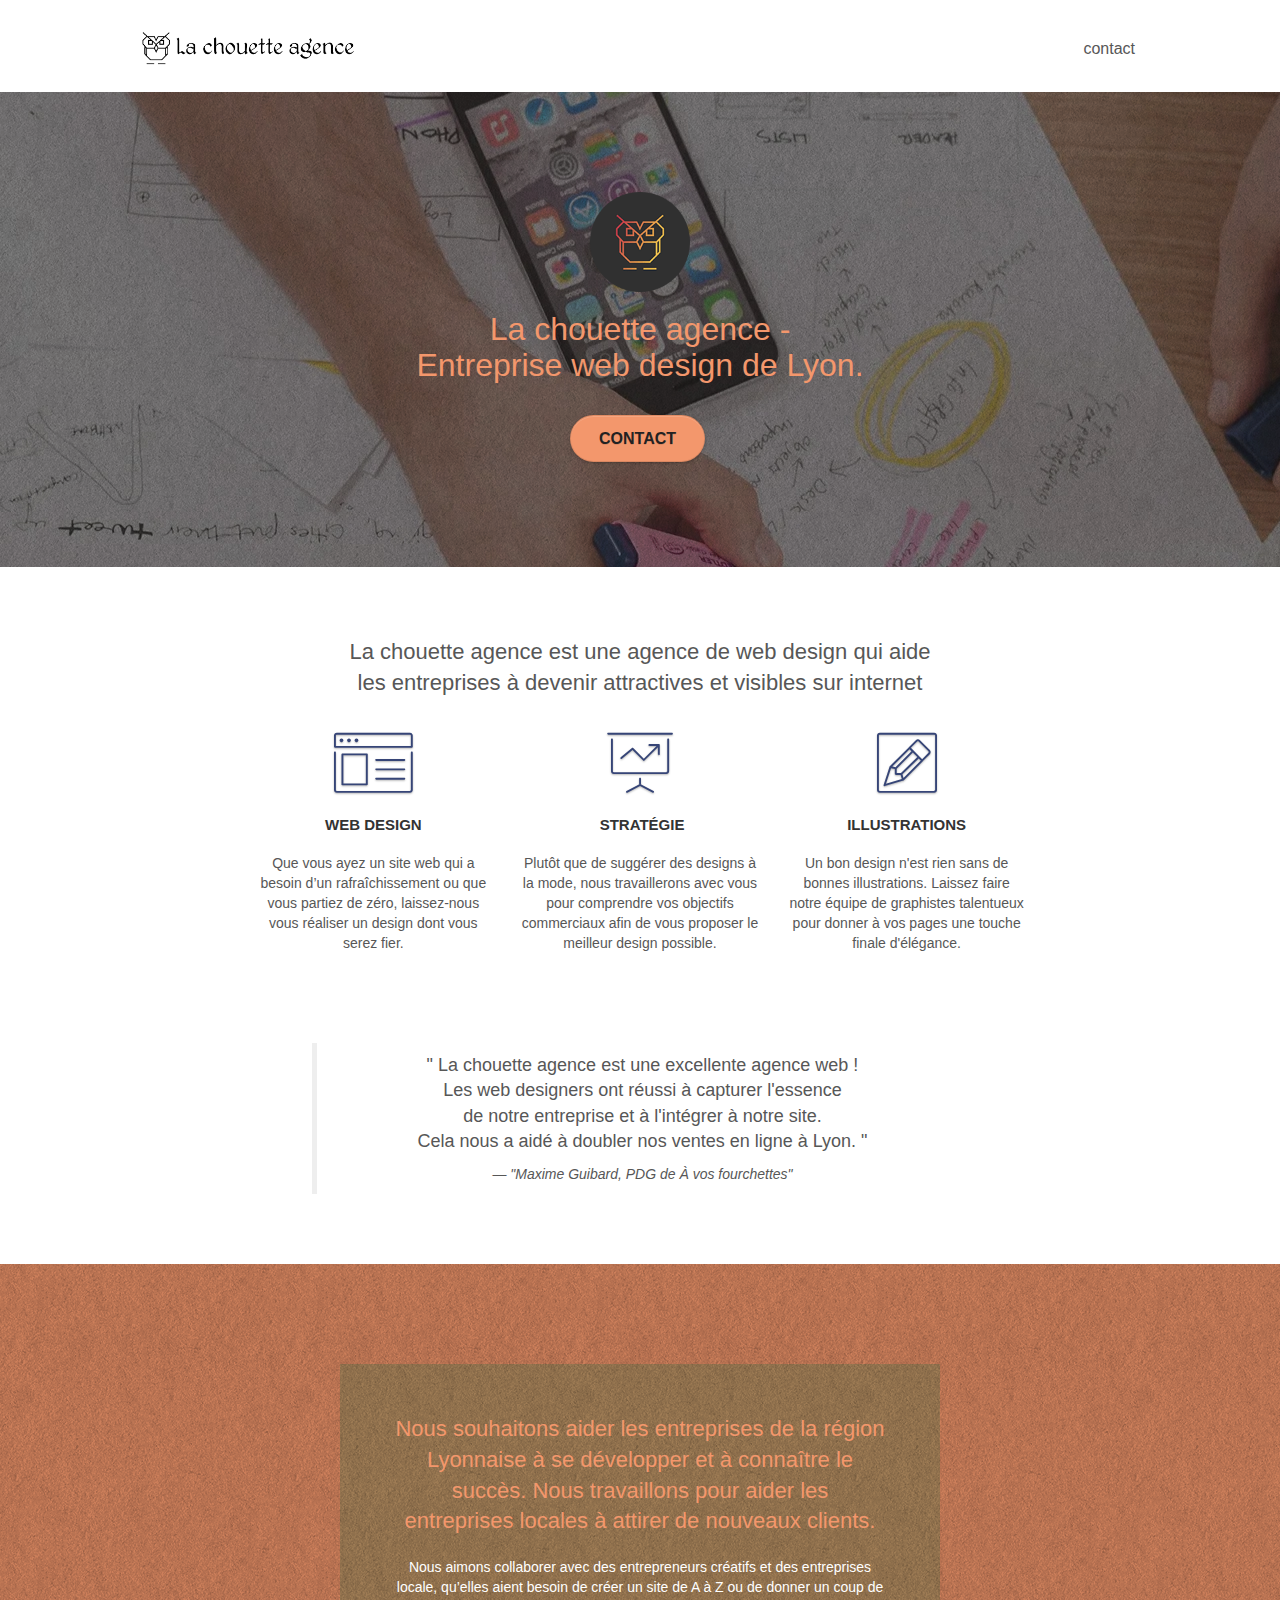
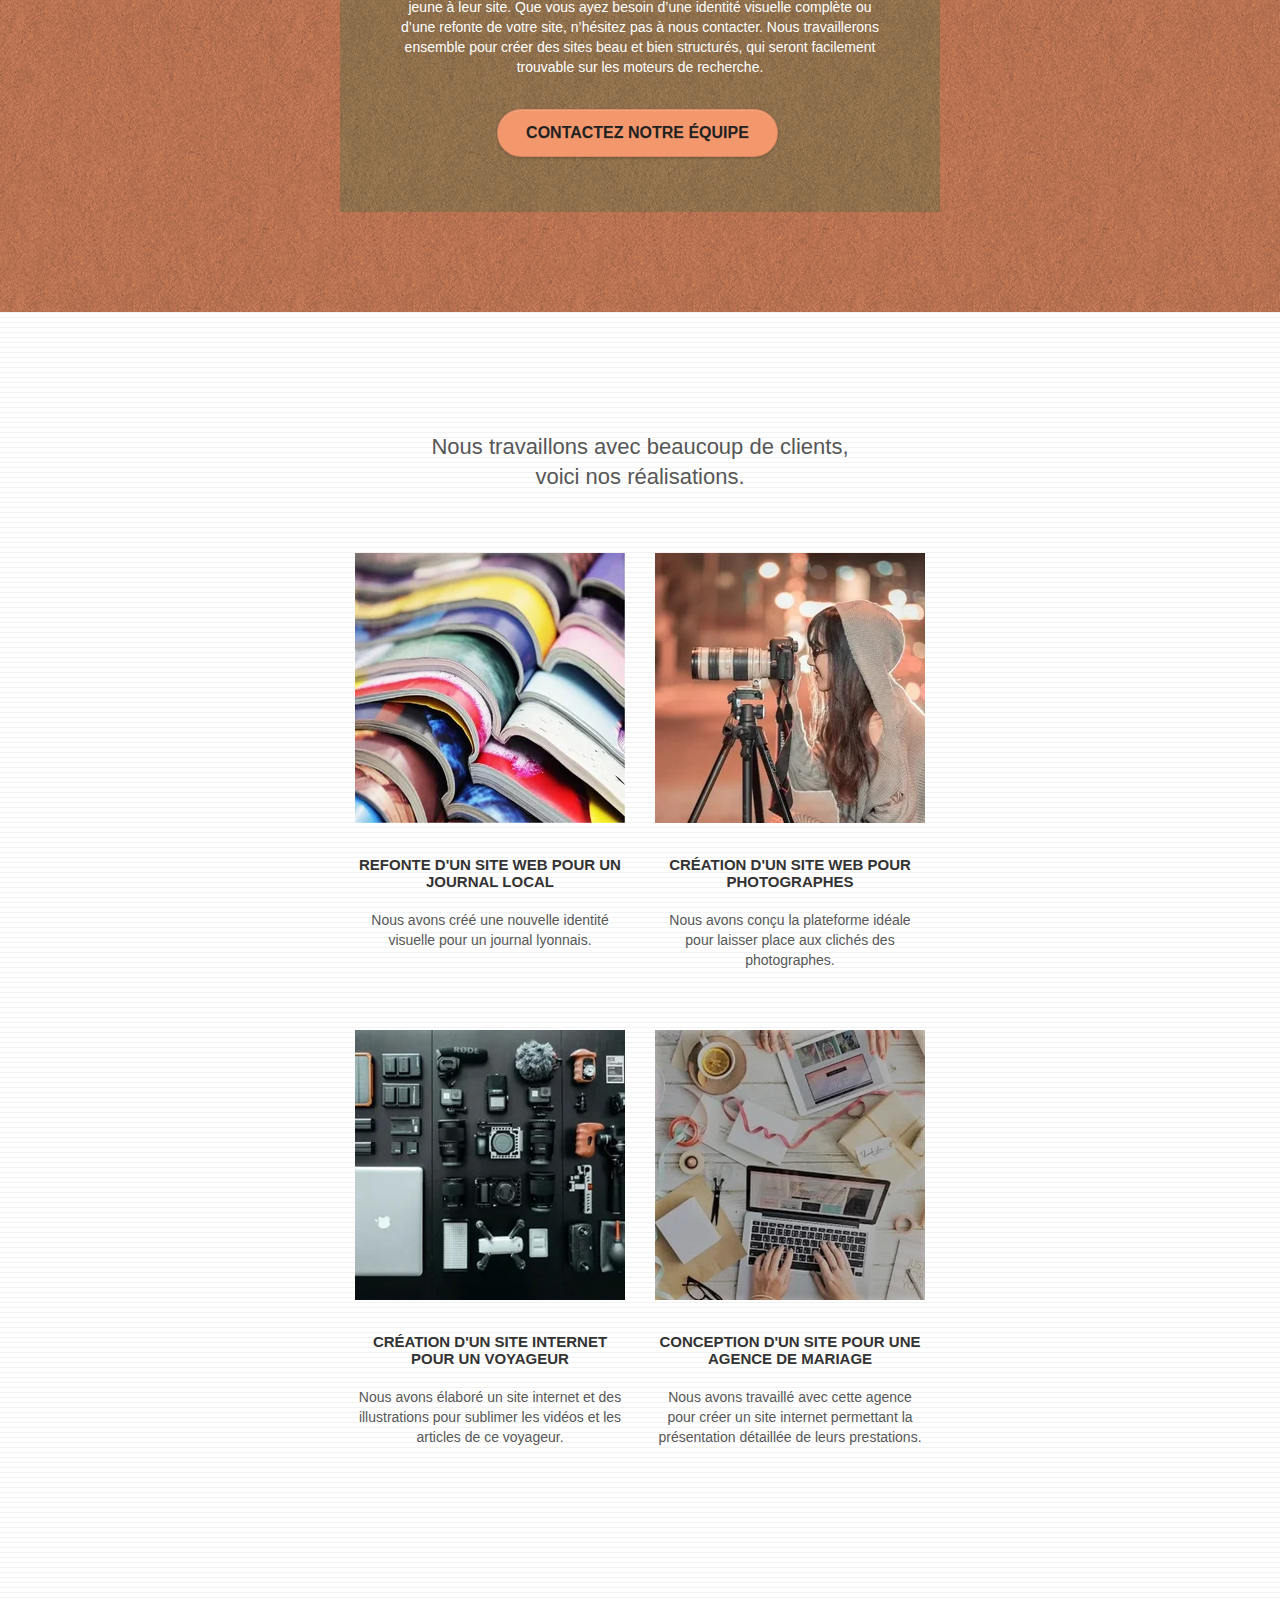
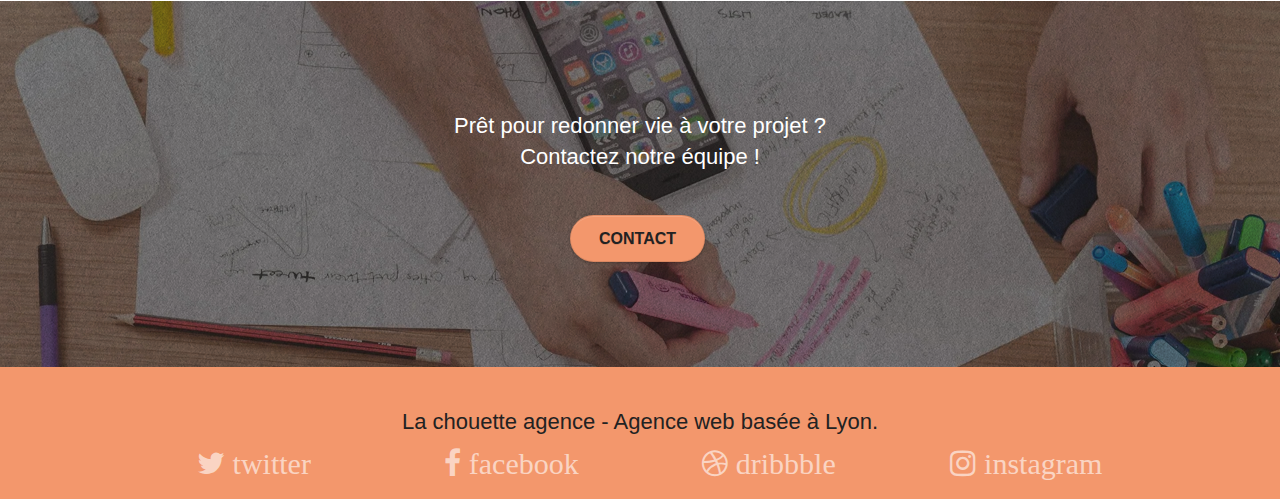
==== index.html @ 6b2cae8e "Suppression complète des liens partenaires" ====
<!doctype html>
<html lang="fr">
<head>
    <meta charset="utf-8">
    <!-- <meta name="keywords" content="La chouette agence, Entreprise web design Lyon"> -->
    <meta name="description" content="La chouette agence - Web desing à Lyon : Créer votre site avec votre design personalisée.">
    <meta name="viewport" content="width=device-width, initial-scale=1.0, viewport-fit=cover">
    <link rel="shortcut icon" type="image/png" href="favicon.jpg">
    
	<link rel="stylesheet" type="text/css" href="./css/bootstrap.css">
	<link rel="stylesheet" type="text/css" href="style.css">
	<link rel="stylesheet" type="text/css" href="./css/font-awesome.css">
	<link rel="stylesheet" type="text/css" href="./css/et-line.css">
	
	<script defer src="./js/jquery-2.1.0.js"></script>
	<script defer src="./js/bootstrap.js"></script>
	<script defer src="./js/blocs.js"></script>
	<script defer src="./js/jquery.touchSwipe.js"></script>
	<script defer src="./js/gmaps.js"></script>

    <title>La chouette agence - Entreprise web design de Lyon</title>

    
<!-- Analytics -->
 
<!-- Analytics END -->
    
</head>
<body>
<!-- Principal conteneur -->
<main class="page-container">
    
<!-- bloc-0 -->
<header class="bloc bgc-white l-bloc " id="bloc-0">
	<div class="container bloc-sm">

		<nav class="navbar row">
			<div class="navbar-header">
				<a class="navbar-brand" href="index.html"><img src="img/la-chouette-agence.png" alt="Logo la chouette agence" height="40" /></a>
				<button id="nav-toggle" type="button" class="ui-navbar-toggle navbar-toggle" data-toggle="collapse" data-target=".navbar-1">
					<span class="sr-only">Toggle navigation</span><span class="icon-bar"></span><span class="icon-bar"></span><span class="icon-bar"></span>
				</button>
			</div>
			<div class="collapse navbar-collapse navbar-1 special-dropdown-nav">
				<ul class="site-navigation nav navbar-nav">
					<li>
						<a href="contact.html">contact</a>
					</li>
				</ul>
			</div>
		</nav>
	</div>
</header>
<!-- bloc-0 END -->

<!-- bloc-1-presentation -->
<section class="bloc bgc-dark-slate-blue bg-banniere d-bloc bg-t-edge bloc-bg-texture texture-paper b-parallax" id="bloc-1-hero">
	<div class="container bloc-lg">
		<div class="row tight-width-whitespace">
			<div class="col-sm-12">
				<img src="img/logo.png" class="center-block image-resize-mode" width="100" alt="Logo alternatif La chouette agence" />
				<h1 class="text-center hero-bloc-text tc-white ">
					La chouette agence -<br>
					Entreprise web design de Lyon.
				</h1>
				<div class="text-center">
					<a href="contact.html" class="btn btn-lg btn-clean btn-rd cta-hero btn-atomic-tangerine" id="cta-hero">Contact</a>
				</div>
			</div>
		</div>
	</div>
</section>
<!-- bloc-1-presentation END -->

<!-- bloc-2-services -->
<section class="bloc bgc-white l-bloc" id="bloc-2-services">
	<div class="container bloc-md">
		<div class="row">
			<div class="col-sm-12 text-center">
				<h2>
					La chouette agence est une agence de web design qui aide <br>
					les entreprises à devenir attractives et visibles sur internet
				</h2>
			</div>
		</div>
		<div class="row voffset-lg med-width-whitespace">
			<div class="col-sm-4">
				<div class="text-center">
					<span class="et-icon-browser sm-shadow icon-dark-slate-blue icons icon-lg"></span>
				</div>
				<h3 class="mg-md text-center">
					Web design
				</h3>
				<p class="text-center ">
					Que vous ayez un site web qui a besoin d&rsquo;un rafraîchissement ou que vous partiez de zéro, laissez-nous vous réaliser un design dont vous serez fier.
				</p>
			</div>
			<div class="col-sm-4">
				<div class="text-center">
					<span class="et-icon-presentation sm-shadow icon-dark-slate-blue icons icon-lg"></span>
				</div>
				<h3 class="mg-md text-center">
					&nbsp;Stratégie
				</h3>
				<p class="text-center ">
					Plutôt que de suggérer des designs à la mode, nous travaillerons avec vous pour comprendre vos objectifs commerciaux afin de vous proposer le meilleur design possible.<br>
				</p>
			</div>
			<div class="col-sm-4">
				<div class="text-center">
					<span class="et-icon-edit sm-shadow icon-dark-slate-blue icons icon-lg"></span>
				</div>
				<h3 class="mg-md text-center">
					Illustrations
				</h3>
				<p class="text-center ">
					Un bon design n'est rien sans de bonnes illustrations. Laissez faire notre équipe de graphistes talentueux pour donner à vos pages une touche finale d'élégance.
				</p>
			</div>
		</div>
		<div class="row voffset-lg voffset">
			<div class="col-xs-12 col-md-8 col-md-offset-2 text-center">
				<blockquote class="citation-client">
					<p>
						&quot; <strong>La chouette agence</strong> est une excellente <strong>agence web</strong> ! <br> 
						Les <strong>web designers</strong> ont réussi à capturer l'essence <br>
						de notre entreprise et à l'intégrer à notre site. <br>
						Cela nous a aidé à doubler nos ventes en ligne à <strong>Lyon</strong>. &quot;
					</p>
					<footer>"Maxime Guibard, <cite>PDG de À vos fourchettes"</cite></footer>
				</blockquote>

			</div>
		</div>
	</div>
</section>
<!-- bloc-2-services END -->

<!-- bloc-3-what-i-do -->
<section class="bloc tc-white bgc-atomic-tangerine bg-presentation d-bloc bloc-bg-texture texture-paper b-parallax" id="bloc-3-what-i-do">
	<div class="container bloc-lg">
		<div class="row tight-width-whitespace black-background">
			<div class="col-sm-12">
				<h2 class="mg-md text-center tc-white">
					Nous souhaitons aider les entreprises de la région Lyonnaise à se développer et à connaître le succès. Nous travaillons pour aider les entreprises locales à attirer de nouveaux clients.
				</h2>
				<p class="text-center white">
					Nous aimons collaborer avec des entrepreneurs créatifs et des entreprises locale, qu’elles aient besoin de créer un site de A à Z ou de donner un coup de jeune à leur site. Que vous ayez besoin d’une identité visuelle complète ou d’une refonte de votre site, n’hésitez pas à nous contacter. Nous travaillerons ensemble pour créer des sites beau et bien structurés, qui seront facilement trouvable sur les moteurs de recherche.
				</p>
				<p class="text-center">

					<a class="btn btn-lg btn-clean btn-rd cta-hero btn-atomic-tangerine" href="contact.html">Contactez notre équipe</a>
				</p>
			</div>
		</div>
	</div>
</section>
<!-- bloc-3-what-i-do END -->

<!-- bloc-4-portfolio -->
<section class="bloc bgc-white bg-lines-h2-bg bg-repeat l-bloc" id="bloc-4-portfolio">
	<div class="container bloc-lg">
		<div class="row">
			<div class="col-sm-12 text-center">
				<h2>Nous travaillons avec beaucoup de clients, <br>
					voici nos réalisations. </h2>
			</div>
		</div>
		<div class="row tight-width-whitespace portfolio-row">
			<div class="col-sm-6">
				<a href="#" data-lightbox="img/journal-local.webp" data-gallery-id="gallery-1" data-caption="Refonte d'un site web pour un journal local" data-frame="snapshot-lb"><img src="img/journal-local.webp" alt="plusieurs journeaux empilés" class="portfolio-thumb" /></a>
				<h3 class="mg-md text-center">
					Refonte d'un site web pour un journal local
				</h3>
				<p class="text-center">
					Nous avons créé une nouvelle identité visuelle pour un journal lyonnais.
				</p>
			</div>
			<div class="col-sm-6">
				<a href="#" data-lightbox="img/photographe.webp" data-gallery-id="gallery-1" data-caption="Création d'un site web pour photographes" data-frame="snapshot-lb"><img src="img/photographe.webp" class="portfolio-thumb" alt="Une femme derrière un appareil de photographie posé sur un trépied" /></a>
				<h3 class="mg-md text-center">
					Création d'un site web pour photographes
				</h3>
				<p class="text-center">
					Nous avons conçu la plateforme idéale pour laisser place aux clichés des photographes.
				</p>
			</div>
		</div>
		<div class="row tight-width-whitespace portfolio-row">
			<div class="col-sm-6">
				<a href="#" data-lightbox="img/voyageur.webp" data-gallery-id="gallery-1" data-caption="Création d'un site internet pour un voyageur" data-frame="snapshot-lb"><img src="img/voyageur.webp" class="portfolio-thumb" alt="Enssemble d'appareil de voyage"/></a>
				<h3 class="mg-md text-center">
					Création d'un site internet pour un voyageur
				</h3>
				<p class="text-center">
					Nous avons élaboré un site internet et des illustrations pour sublimer les vidéos et les articles de ce voyageur.
				</p>
			</div>
			<div class="col-sm-6">
				<a href="#" data-lightbox="img/agence-mariage.webp" data-gallery-id="gallery-1" data-caption="Conception d'un site pour une agence de mariage" data-frame="snapshot-lb"><img src="img/agence-mariage.webp" class="portfolio-thumb" alt="Plan de travail avec un ordinateur portable et des accessoires de mariage tout au tour " /></a>
				<h3 class="mg-md text-center">
					Conception d'un site pour une agence de mariage
				</h3>
				<p class="text-center">
					Nous avons travaillé avec cette agence pour créer un site internet permettant la présentation détaillée de leurs prestations.
				</p>
			</div>
		</div>
	</div>
</section>
<!-- bloc-4-portfolio END -->

<!-- bloc-5-cta -->
<section class="bloc bgc-dark-slate-blue bg-banniere bloc-bg-texture texture-paper" id="bloc-5-cta">
	<div class="container bloc-lg">
		<div class="row">
			<div class="col-sm-12 text-center">
				<h2 class="mg-md text-center white">
					Prêt pour redonner vie à votre projet ?<br>Contactez notre équipe !
				</h2>
				<a href="page2.html" class="btn btn-atomic-tangerine btn-clean btn-rd btn-lg cta-hero">Contact</a>
			</div>
		</div>
	</div>
</section>
<!-- bloc-5-cta END -->

<!-- Footer - bloc-8 -->
<footer class="bloc bgc-atomic-tangerine d-bloc" id="bloc-8">
	<div class="container bloc-sm">
		<div class="row">
			<!-- Titre footer -->
			<div class="col-sm-12">
				<h2 class="text-center color-secondary">
					La chouette agence - Agence web basée à Lyon.<br>
				</h2>
			</div>
			<!-- Icones réseau social -->
			<div class="row row-no-gutters social">
				<div class="col-sm-3">
					<div class="text-center">
						<a class="social" href="#"><span class="fa fa-twitter icon-md"> twitter</span> </a>
					</div>
				</div>
				<div class="col-sm-3">
					<div class="text-center">
						<a class="social" href="#"><span class="fa fa-facebook icon-md"> facebook</span></a>
					</div>
				</div>
				<div class="col-sm-3">
					<div class="text-center">
						<a class="social" href="#"><span class="fa fa-dribbble icon-md"> dribbble</span></a>
					</div>
				</div>
				<div class="col-sm-3">
					<div class="text-center">
						<a class="social" href="#"><span class="fa fa-instagram icon-md"> instagram</span></a>
					</div>
				</div>
			</div>
			
		</div>
	</div>
</footer>
<!-- Footer - bloc-8 END -->

</main>
<!-- Principal conteneur END -->

</body>
</html>
---- style.css ----
body{margin:0;padding:0;background:#FFF;overflow-x:hidden;-webkit-font-smoothing:antialiased;-moz-osx-font-smoothing:grayscale}a,button{transition:all .3s ease-in-out;outline:none!important}a:hover{text-decoration:none;cursor:pointer}#page-loading-blocs-notifaction{position:fixed;top:0;bottom:0;width:100%;z-index:100000;background:#FFF url(img/pageload-spinner.gif) no-repeat center center}.bloc{width:100%;clear:both;background:50% 50% no-repeat;padding:0 50px;-webkit-background-size:cover;-moz-background-size:cover;-o-background-size:cover;background-size:cover;position:relative}.bloc .container{padding-left:0;padding-right:0}.bloc-lg{padding:100px 50px}.bloc-md{padding:50px}.bloc-sm{padding:20px 50px}.bg-center,.bg-l-edge,.bg-r-edge,.bg-t-edge,.bg-b-edge,.bg-tl-edge,.bg-bl-edge,.bg-tr-edge,.bg-br-edge,.bg-repeat{-webkit-background-size:auto!important;-moz-background-size:auto!important;-o-background-size:auto!important;background-size:auto!important}.bg-repeat{background:repeat}.bg-t-edge{background:top no-repeat}.bloc-bg-texture::before{content:"";background-size:2px 2px;position:absolute;top:0;bottom:0;left:0;right:0}.texture-paper::before{background:url(img/texture-paper.png);background-size:280px 280px}.b-parallax{background-attachment:fixed}.d-bloc{color:rgba(255,255,255,.7)}.d-bloc button:hover{color:rgba(255,255,255,.9)}.d-bloc .icon-round,.d-bloc .icon-square,.d-bloc .icon-rounded,.d-bloc .icon-semi-rounded-a,.d-bloc .icon-semi-rounded-b{border-color:rgba(255,255,255,.9)}.d-bloc .divider-h span{border-color:rgba(255,255,255,.2)}.d-bloc .a-btn,.d-bloc .navbar a,.d-bloc .navbar-brand,.d-bloc a .icon-sm,.d-bloc a .icon-md,.d-bloc a .icon-lg,.d-bloc a .icon-xl,.d-bloc h1 a,.d-bloc h2 a,.d-bloc h3 a,.d-bloc h4 a,.d-bloc h5 a,.d-bloc h6 a,.d-bloc p a{color:rgba(255,255,255,.6)}.d-bloc .a-btn:hover,.d-bloc .navbar a:hover,.d-bloc .navbar-brand:hover,.d-bloc a:hover .icon-sm,.d-bloc a:hover .icon-md,.d-bloc a:hover .icon-lg,.d-bloc a:hover .icon-xl,.d-bloc h1 a:hover,.d-bloc h2 a:hover,.d-bloc h3 a:hover,.d-bloc h4 a:hover,.d-bloc h5 a:hover,.d-bloc h6 a:hover,.d-bloc p a:hover{color:rgba(255,255,255,1)}.d-bloc .navbar-toggle .icon-bar{background:rgba(255,255,255,1)}.d-bloc .btn-wire,.d-bloc .btn-wire:hover{color:rgba(255,255,255,1);border-color:rgba(255,255,255,1)}.d-bloc .panel{color:rgba(0,0,0,.5)}.d-bloc .panel button:hover{color:rgba(0,0,0,.7)}.d-bloc .panel icon{border-color:rgba(0,0,0,.7)}.d-bloc .panel .divider-h span{border-color:rgba(0,0,0,.1)}.d-bloc .panel .a-btn{color:rgba(0,0,0,.6)}.d-bloc .panel .a-btn:hover{color:rgba(0,0,0,1)}.d-bloc .panel .btn-wire,.d-bloc .panel .btn-wire:hover{color:rgba(0,0,0,.7);border-color:rgba(0,0,0,.3)}.d-bloc .panel,.l-bloc{color:rgba(0,0,0,.5)}.d-bloc .panel button:hover,.l-bloc button:hover{color:rgba(0,0,0,.7)}.l-bloc .icon-round,.l-bloc .icon-square,.l-bloc .icon-rounded,.l-bloc .icon-semi-rounded-a,.l-bloc .icon-semi-rounded-b{border-color:rgba(0,0,0,.7)}.d-bloc .panel .divider-h span,.l-bloc .divider-h span{border-color:rgba(0,0,0,.1)}.d-bloc .panel .a-btn,.l-bloc .a-btn,.l-bloc .navbar a,.l-bloc .navbar-brand,.l-bloc a .icon-sm,.l-bloc a .icon-md,.l-bloc a .icon-lg,.l-bloc a .icon-xl,.l-bloc h1 a,.l-bloc h2 a,.l-bloc h3 a,.l-bloc h4 a,.l-bloc h5 a,.l-bloc h6 a,.l-bloc p a{color:rgba(0,0,0,.6)}.d-bloc .panel .a-btn:hover,.l-bloc .a-btn:hover,.l-bloc .navbar a:hover,.l-bloc .navbar-brand:hover,.l-bloc a:hover .icon-sm,.l-bloc a:hover .icon-md,.l-bloc a:hover .icon-lg,.l-bloc a:hover .icon-xl,.l-bloc h1 a:hover,.l-bloc h2 a:hover,.l-bloc h3 a:hover,.l-bloc h4 a:hover,.l-bloc h5 a:hover,.l-bloc h6 a:hover,.l-bloc p a:hover{color:rgba(0,0,0,1)}.l-bloc .navbar-toggle .icon-bar{color:rgba(0,0,0,.6)}.d-bloc .panel .btn-wire,.d-bloc .panel .btn-wire:hover,.l-bloc .btn-wire,.l-bloc .btn-wire:hover{color:rgba(0,0,0,.7);border-color:rgba(0,0,0,.3)}.voffset{margin-top:30px}.voffset-lg{margin-top:80px}.row-no-gutters{margin-right:0;margin-left:0}.row.row-no-gutters>[class^="col-"],.row.row-no-gutters>[class*=" col-"]{padding-right:0;padding-left:0}#bloc-1-hero h1{font-size:32px}.navbar{margin-bottom:0;z-index:1}.navbar-brand{height:auto;padding:3px 15px;font-size:25px;font-weight:400;font-weight:600;line-height:44px}.navbar-brand img{max-height:200px;margin:0 5px 0 0;display:inline}.navbar-brand img[src$=svg]{min-width:100px}.nav-center .navbar-brand img{margin:0}.navbar .nav{padding-top:2px;margin-right:-16px;float:right;z-index:1}.nav>li{float:left;margin-top:4px;font-size:16px}.navbar-nav .open .dropdown-menu>li>a{text-align:inherit}.nav>li a:hover,.nav>li a:focus{background:transparent}.navbar-toggle{margin:10px 10px 0 0;border:0}.navbar-toggle:hover{background:transparent!important}.navbar-toggle .icon-bar{background-color:rgba(0,0,0,.5);width:26px}.nav-invert .navbar .nav{float:left}.nav-invert .navbar-header,.nav-invert .navbar-brand{float:right;position:relative;z-index:2}@media (min-width:768px){.site-navigation{position:absolute;top:50%;right:20px;transform:translate(0,-50%);-webkit-transform:translateY(-50%)}.nav>li .dropdown-menu a,.nav>li .dropdown-menu a:hover{color:#484848}.nav-invert .site-navigation{left:0;right:0}.nav-center{text-align:center}.nav-center .navbar-header{width:100%}.nav-center .navbar-header,.nav-center .navbar-brand,.nav-center .nav>li{float:none;display:inline-block}.nav-center .site-navigation{position:relative;width:100%;right:0;margin-right:0;margin-top:20px}.nav-center.mini-nav .navbar-toggle{float:none;margin:10px auto 0}}.nav>li>.dropdown a{background:none!important;display:block;padding:14px 15px}nav .caret{margin:0 5px}.dropdown-menu .dropdown-menu{top:-8px;left:100%}.dropdown-menu .dropmenu-flow-right{top:100%;left:0;margin-left:-1px;border-top-left-radius:0;border-top-right-radius:0}.dropdown-menu .dropdown span{border:4px solid #000;border-top-color:transparent;border-right-color:transparent;border-bottom-color:transparent;margin:6px -5px 0 0!important;float:right}.mg-md{margin-top:10px;margin-bottom:20px}.mg-lg{margin-top:10px;margin-bottom:40px}.btn{margin:0 5px 5px 0}.btn.pull-right{margin:0 0 5px 5px}.btn-d,.btn-d:hover,.btn-d:focus{color:#FFF;background:rgba(0,0,0,.3)}button{outline:none!important}.btn-rd{border-radius:40px}.btn-clean{border:1px solid rgba(0,0,0,.08);border-bottom-color:rgba(0,0,0,.1);text-shadow:0 1px 0 rgba(0,0,1,.1);box-shadow:0 1px 3px rgba(0,0,1,.25),inset 0 1px 0 0 rgba(255,255,255,.15)}.icon-md{font-size:30px!important}.icon-lg{font-size:60px!important}.sm-shadow{text-shadow:0 1px 2px rgba(0,0,0,.3)}.panel-sq,.panel-sq .panel-heading,.panel-sq .panel-footer{border-radius:0}.panel-rd{border-radius:30px}.panel-rd .panel-heading{border-radius:29px 29px 0 0}.panel-rd .panel-footer{border-radius:0 0 29px 29px}.form-control{border-color:rgba(0,0,0,.1);box-shadow:none}.scrollToTop{width:40px;height:40px;position:fixed;bottom:20px;right:20px;opacity:0;z-index:500;transition:all .3s ease-in-out}.scrollToTop span{margin-top:6px}.showScrollTop{font-size:14px;opacity:1}a[data-lightbox]{position:relative;display:block;text-align:center}a[data-lightbox]:hover::before{content:"+";font-family:"HelveticaNeue-Light","Helvetica Neue Light","Helvetica Neue",Helvetica,Arial;font-size:32px;width:50px;height:50px;margin-left:-25px;border-radius:50%;background:rgba(0,0,0,.6);color:#FFF;font-weight:100;z-index:1;position:absolute;top:50%;transform:translateY(-50%);-webkit-transform:translateY(-50%)}a[data-lightbox]:hover img{opacity:.6;-webkit-animation-fill-mode:none;animation-fill-mode:none}#lightbox-modal{display:flex;align-items:center}#lightbox-modal .modal-dialog{width:90%;max-width:900px;margin:0 auto 0}#lightbox-modal .modal-dialog img{max-height:90vh;margin:0 auto}.lightbox-caption{padding:20px;color:#FFF;background:rgba(0,0,0,.5);position:absolute;left:15px;right:15px;bottom:5px}.close-lightbox{color:#FFF;font-size:30px;position:absolute;top:20px;right:20px;z-index:20;background:rgba(0,0,0,.5);border:none;line-height:30px;padding:0 9px 5px;opacity:.3}.close-lightbox:hover,.next-lightbox:hover,.prev-lightbox:hover{opacity:1;color:#FFF}.next-lightbox,.prev-lightbox{font-size:20px;color:rgba(255,255,255,.9);background:rgba(0,0,0,.5);transition:all .2s ease-in-out;position:absolute;top:45%;z-index:1;opacity:.4}.next-lightbox{padding:6px 8px 1px 13px;right:25px}.prev-lightbox{padding:6px 13px 1px 10px;left:25px}.snapshot-lb .modal-body{padding-bottom:45px}.snapshot-lb .lightbox-caption{padding:0;color:rgba(0,0,0,.5);background:none}h1,h2,h3,h4,h5,h6,p,label,.btn,a{font-family:"helvetica";font-weight:400;color:#575757!important}.container{max-width:1000px}.hero-bloc-text{font-size:38px}.hero-bloc-text-sub{font-size:36px}.statement-bloc-text{line-height:26px;font-style:italic;font-size:20px;text-align:center;font-weight:lighter;max-width:520px;margin:auto auto auto auto}p{font-size:14px}.tight-width-whitespace{max-width:600px;margin:auto auto auto auto}.h1{font-size:20px;font-family:"Open Sans"}.cta-hero{margin-top:22px;color:#FFFFFF!important;text-transform:uppercase;padding:12px 28px 12px 28px;font-size:16px;font-weight:700}.social{margin:auto auto auto auto}.citation-client p,.citation-client strong{font-weight:500;font-size:18px;line-height:1.4em;font-family:"helvetica";color:#575757}.citation-client footer{font-style:italic;color:#575757}h2{font-size:22px;line-height:1.4em}h3{font-size:15px;text-transform:uppercase;font-weight:700;color:#333333!important}.med-width-whitespace{max-width:800px;margin:auto auto auto auto;box-shadow:0 0 0 #000}h1{color:#333333!important}h4{color:#333333!important}.icons{margin-bottom:14px;margin-top:24px}.white{color:#FFFFFF!important}.portfolio-thumb{margin-bottom:24px}.portfolio-row{margin-bottom:44px;margin-top:50px}.avatar{box-shadow:0 4px 9px rgba(0,0,0,.3)}.black-background{background-color:rgba(165,147,99,.7);padding:40px 40px 40px 40px}.bold-link{font-weight:900;text-decoration:underline!important}.bgc-white{background-color:#FFF}.bgc-dark-slate-blue{background-color:#364577}.bgc-atomic-tangerine{background-color:#F3976C}.tc-white{color:#F3976C!important}.color-secondary{color:#222222!important}.color-secondary a,.color-secondary h2{color:#222222!important}footer ul{list-style:none}.btn-atomic-tangerine{background:#F3976C;color:#222222!important}.btn-atomic-tangerine:hover{background:#222222!important;color:#F3976C!important}.ltc-white{color:#FFFFFF!important}.ltc-white:hover{color:#cccccc!important}.ltc-atomic-tangerine{color:#F3976C!important}.ltc-atomic-tangerine:hover{color:#c27956!important}.icon-dark-slate-blue{color:#364577!important;border-color:#364577!important}.bg-dots-bg{background-image:url(img/dots-bg.png)}.bg-lines-h2-bg{background-image:url(img/lines-h2-bg.png)}.bg-banniere{background-image:url(img/la-chouette-agence-banniere.webp)}.bg-presentation{background-image:url(img/image-de-presentation.webp)}@media (max-width:1024px){.bloc{padding-left:20px;padding-right:20px}.bloc.full-width-bloc,.bloc-tile-2.full-width-bloc .container,.bloc-tile-3.full-width-bloc .container,.bloc-tile-4.full-width-bloc .container{padding-left:0;padding-right:0}}@media (max-width:992px) and (min-width:768px){.navbar .nav{max-width:80%}.nav-center.navbar .nav{max-width:100%}}@media only screen and (min-width:768px) and (max-width:1024px) and (orientation:landscape){.b-parallax{background-attachment:scroll}}@media only screen and (min-width:1024px) and (max-width:1366px) and (min-resolution:1.5){.b-parallax{background-attachment:scroll}}@media (max-width:991px){.container{width:100%}.b-parallax{background-attachment:scroll}.page-container,#hero-bloc{overflow-x:hidden;position:relative}.bloc{padding-left:constant(safe-area-inset-left);padding-right:constant(safe-area-inset-right)}.bloc-group,.bloc-group .bloc{display:block;width:100%}.bloc-fill-screen .fill-bloc-top-edge,.bloc-fill-screen .fill-bloc-bottom-edge{padding:0 20px;padding-left:constant(safe-area-inset-left);padding-right:constant(safe-area-inset-right)}}@media (max-width:767px){.page-container{overflow-x:hidden;position:relative}h1,h2,h3,h4,h5,h6,p,#disqus_thread{padding-left:10px!important;padding-right:10px!important}.b-parallax{background-attachment:scroll}.navbar .nav{padding-top:0;border-top:1px solid rgba(0,0,0,.2);float:none!important}.navbar.row{margin-left:0;margin-right:0}.site-navigation{position:inherit;transform:none;-webkit-transform:none;-ms-transform:none}.nav>li{margin-top:0;border-bottom:1px solid rgba(0,0,0,.1);background:rgba(0,0,0,.05);text-align:left;padding-left:15px;width:100%}.nav>li:hover{background:rgba(0,0,0,.08)}.dropdown .dropdown a .caret{float:none;margin:5px 0 0 10px!important;border:4px solid #000;border-bottom-color:transparent;border-right-color:transparent;border-left-color:transparent}#hero-bloc .navbar .nav{background:rgba(0,0,0,.8)}#hero-bloc .navbar .nav a{color:rgba(255,255,255,.6)}.hero{padding:50px 0}.hero-nav{left:-1px;right:-1px}.navbar-collapse{padding:0;overflow-x:hidden;-webkit-box-shadow:none;box-shadow:none}.navbar-brand img{max-height:40px;width:auto}.nav-invert .navbar-header{float:none;width:100%}.nav-invert .navbar-toggle{float:left;margin-left:10px}.bloc{padding-left:0;padding-right:0}.bloc-xxl,.bloc-xl,.bloc-lg{padding:40px 0}.bloc-sm,.bloc-md{padding-left:0;padding-right:0}.bloc-tile-2 .container,.bloc-tile-3 .container,.bloc-tile-4 .container,.bloc-fill-screen .fill-bloc-top-edge,.bloc-fill-screen .fill-bloc-bottom-edge{padding-left:0;padding-right:0}.a-block{padding:0 10px}.btn-dwn{display:none}.voffset{margin-top:5px}.voffset-md{margin-top:20px}.voffset-lg{margin-top:30px}form{padding:5px}.close-lightbox{display:inline-block}.blocsapp-device-iphone5{background-size:216px 425px;padding-top:60px;width:216px;height:425px}.blocsapp-device-iphone5 img{width:180px;height:320px}}@media (max-width:400px){.bloc{padding-left:0;padding-right:0}}@media (max-width:767px){.bloc-mob-center-text{text-align:center}}
---- css/et-line.css ----
@font-face {
    font-family: et-line;
    src: url(../fonts/et-line.eot);
    src: url(../fonts/et-line.eot?#iefix) format('embedded-opentype'), url(../fonts/et-line.woff) format('woff'), url(../fonts/et-line.ttf) format('truetype'), url(../fonts/et-line.svg#et-line) format('svg');
    font-weight: 400;
    font-style: normal
}

.et-icon-adjustments,
.et-icon-alarmclock,
.et-icon-anchor,
.et-icon-aperture,
.et-icon-attachment,
.et-icon-bargraph,
.et-icon-basket,
.et-icon-beaker,
.et-icon-bike,
.et-icon-book-open,
.et-icon-briefcase,
.et-icon-browser,
.et-icon-calendar,
.et-icon-camera,
.et-icon-caution,
.et-icon-chat,
.et-icon-circle-compass,
.et-icon-clipboard,
.et-icon-clock,
.et-icon-cloud,
.et-icon-compass,
.et-icon-desktop,
.et-icon-dial,
.et-icon-document,
.et-icon-documents,
.et-icon-download,
.et-icon-dribbble,
.et-icon-edit,
.et-icon-envelope,
.et-icon-expand,
.et-icon-facebook,
.et-icon-flag,
.et-icon-focus,
.et-icon-gears,
.et-icon-genius,
.et-icon-gift,
.et-icon-global,
.et-icon-globe,
.et-icon-googleplus,
.et-icon-grid,
.et-icon-happy,
.et-icon-hazardous,
.et-icon-heart,
.et-icon-hotairballoon,
.et-icon-hourglass,
.et-icon-key,
.et-icon-laptop,
.et-icon-layers,
.et-icon-lifesaver,
.et-icon-lightbulb,
.et-icon-linegraph,
.et-icon-linkedin,
.et-icon-lock,
.et-icon-magnifying-glass,
.et-icon-map,
.et-icon-map-pin,
.et-icon-megaphone,
.et-icon-mic,
.et-icon-mobile,
.et-icon-newspaper,
.et-icon-notebook,
.et-icon-paintbrush,
.et-icon-paperclip,
.et-icon-pencil,
.et-icon-phone,
.et-icon-picture,
.et-icon-pictures,
.et-icon-piechart,
.et-icon-presentation,
.et-icon-pricetags,
.et-icon-printer,
.et-icon-profile-female,
.et-icon-profile-male,
.et-icon-puzzle,
.et-icon-quote,
.et-icon-recycle,
.et-icon-refresh,
.et-icon-ribbon,
.et-icon-rss,
.et-icon-sad,
.et-icon-scissors,
.et-icon-scope,
.et-icon-search,
.et-icon-shield,
.et-icon-speedometer,
.et-icon-strategy,
.et-icon-streetsign,
.et-icon-tablet,
.et-icon-target,
.et-icon-telescope,
.et-icon-toolbox,
.et-icon-tools,
.et-icon-tools-2,
.et-icon-trophy,
.et-icon-tumblr,
.et-icon-twitter,
.et-icon-upload,
.et-icon-video,
.et-icon-wallet,
.et-icon-wine {
    font-family: et-line;
    speak: none;
    font-style: normal;
    font-weight: 400;
    font-variant: normal;
    text-transform: none;
    line-height: 1;
    -webkit-font-smoothing: antialiased;
    -moz-osx-font-smoothing: grayscale;
    display: inline-block
}

.et-icon-mobile:before {
    content: "\e000"
}

.et-icon-laptop:before {
    content: "\e001"
}

.et-icon-desktop:before {
    content: "\e002"
}

.et-icon-tablet:before {
    content: "\e003"
}

.et-icon-phone:before {
    content: "\e004"
}

.et-icon-document:before {
    content: "\e005"
}

.et-icon-documents:before {
    content: "\e006"
}

.et-icon-search:before {
    content: "\e007"
}

.et-icon-clipboard:before {
    content: "\e008"
}

.et-icon-newspaper:before {
    content: "\e009"
}

.et-icon-notebook:before {
    content: "\e00a"
}

.et-icon-book-open:before {
    content: "\e00b"
}

.et-icon-browser:before {
    content: "\e00c"
}

.et-icon-calendar:before {
    content: "\e00d"
}

.et-icon-presentation:before {
    content: "\e00e"
}

.et-icon-picture:before {
    content: "\e00f"
}

.et-icon-pictures:before {
    content: "\e010"
}

.et-icon-video:before {
    content: "\e011"
}

.et-icon-camera:before {
    content: "\e012"
}

.et-icon-printer:before {
    content: "\e013"
}

.et-icon-toolbox:before {
    content: "\e014"
}

.et-icon-briefcase:before {
    content: "\e015"
}

.et-icon-wallet:before {
    content: "\e016"
}

.et-icon-gift:before {
    content: "\e017"
}

.et-icon-bargraph:before {
    content: "\e018"
}

.et-icon-grid:before {
    content: "\e019"
}

.et-icon-expand:before {
    content: "\e01a"
}

.et-icon-focus:before {
    content: "\e01b"
}

.et-icon-edit:before {
    content: "\e01c"
}

.et-icon-adjustments:before {
    content: "\e01d"
}

.et-icon-ribbon:before {
    content: "\e01e"
}

.et-icon-hourglass:before {
    content: "\e01f"
}

.et-icon-lock:before {
    content: "\e020"
}

.et-icon-megaphone:before {
    content: "\e021"
}

.et-icon-shield:before {
    content: "\e022"
}

.et-icon-trophy:before {
    content: "\e023"
}

.et-icon-flag:before {
    content: "\e024"
}

.et-icon-map:before {
    content: "\e025"
}

.et-icon-puzzle:before {
    content: "\e026"
}

.et-icon-basket:before {
    content: "\e027"
}

.et-icon-envelope:before {
    content: "\e028"
}

.et-icon-streetsign:before {
    content: "\e029"
}

.et-icon-telescope:before {
    content: "\e02a"
}

.et-icon-gears:before {
    content: "\e02b"
}

.et-icon-key:before {
    content: "\e02c"
}

.et-icon-paperclip:before {
    content: "\e02d"
}

.et-icon-attachment:before {
    content: "\e02e"
}

.et-icon-pricetags:before {
    content: "\e02f"
}

.et-icon-lightbulb:before {
    content: "\e030"
}

.et-icon-layers:before {
    content: "\e031"
}

.et-icon-pencil:before {
    content: "\e032"
}

.et-icon-tools:before {
    content: "\e033"
}

.et-icon-tools-2:before {
    content: "\e034"
}

.et-icon-scissors:before {
    content: "\e035"
}

.et-icon-paintbrush:before {
    content: "\e036"
}

.et-icon-magnifying-glass:before {
    content: "\e037"
}

.et-icon-circle-compass:before {
    content: "\e038"
}

.et-icon-linegraph:before {
    content: "\e039"
}

.et-icon-mic:before {
    content: "\e03a"
}

.et-icon-strategy:before {
    content: "\e03b"
}

.et-icon-beaker:before {
    content: "\e03c"
}

.et-icon-caution:before {
    content: "\e03d"
}

.et-icon-recycle:before {
    content: "\e03e"
}

.et-icon-anchor:before {
    content: "\e03f"
}

.et-icon-profile-male:before {
    content: "\e040"
}

.et-icon-profile-female:before {
    content: "\e041"
}

.et-icon-bike:before {
    content: "\e042"
}

.et-icon-wine:before {
    content: "\e043"
}

.et-icon-hotairballoon:before {
    content: "\e044"
}

.et-icon-globe:before {
    content: "\e045"
}

.et-icon-genius:before {
    content: "\e046"
}

.et-icon-map-pin:before {
    content: "\e047"
}

.et-icon-dial:before {
    content: "\e048"
}

.et-icon-chat:before {
    content: "\e049"
}

.et-icon-heart:before {
    content: "\e04a"
}

.et-icon-cloud:before {
    content: "\e04b"
}

.et-icon-upload:before {
    content: "\e04c"
}

.et-icon-download:before {
    content: "\e04d"
}

.et-icon-target:before {
    content: "\e04e"
}

.et-icon-hazardous:before {
    content: "\e04f"
}

.et-icon-piechart:before {
    content: "\e050"
}

.et-icon-speedometer:before {
    content: "\e051"
}

.et-icon-global:before {
    content: "\e052"
}

.et-icon-compass:before {
    content: "\e053"
}

.et-icon-lifesaver:before {
    content: "\e054"
}

.et-icon-clock:before {
    content: "\e055"
}

.et-icon-aperture:before {
    content: "\e056"
}

.et-icon-quote:before {
    content: "\e057"
}

.et-icon-scope:before {
    content: "\e058"
}

.et-icon-alarmclock:before {
    content: "\e059"
}

.et-icon-refresh:before {
    content: "\e05a"
}

.et-icon-happy:before {
    content: "\e05b"
}

.et-icon-sad:before {
    content: "\e05c"
}

.et-icon-facebook:before {
    content: "\e05d"
}

.et-icon-twitter:before {
    content: "\e05e"
}

.et-icon-googleplus:before {
    content: "\e05f"
}

.et-icon-rss:before {
    content: "\e060"
}

.et-icon-tumblr:before {
    content: "\e061"
}

.et-icon-linkedin:before {
    content: "\e062"
}

.et-icon-dribbble:before {
    content: "\e063"
}
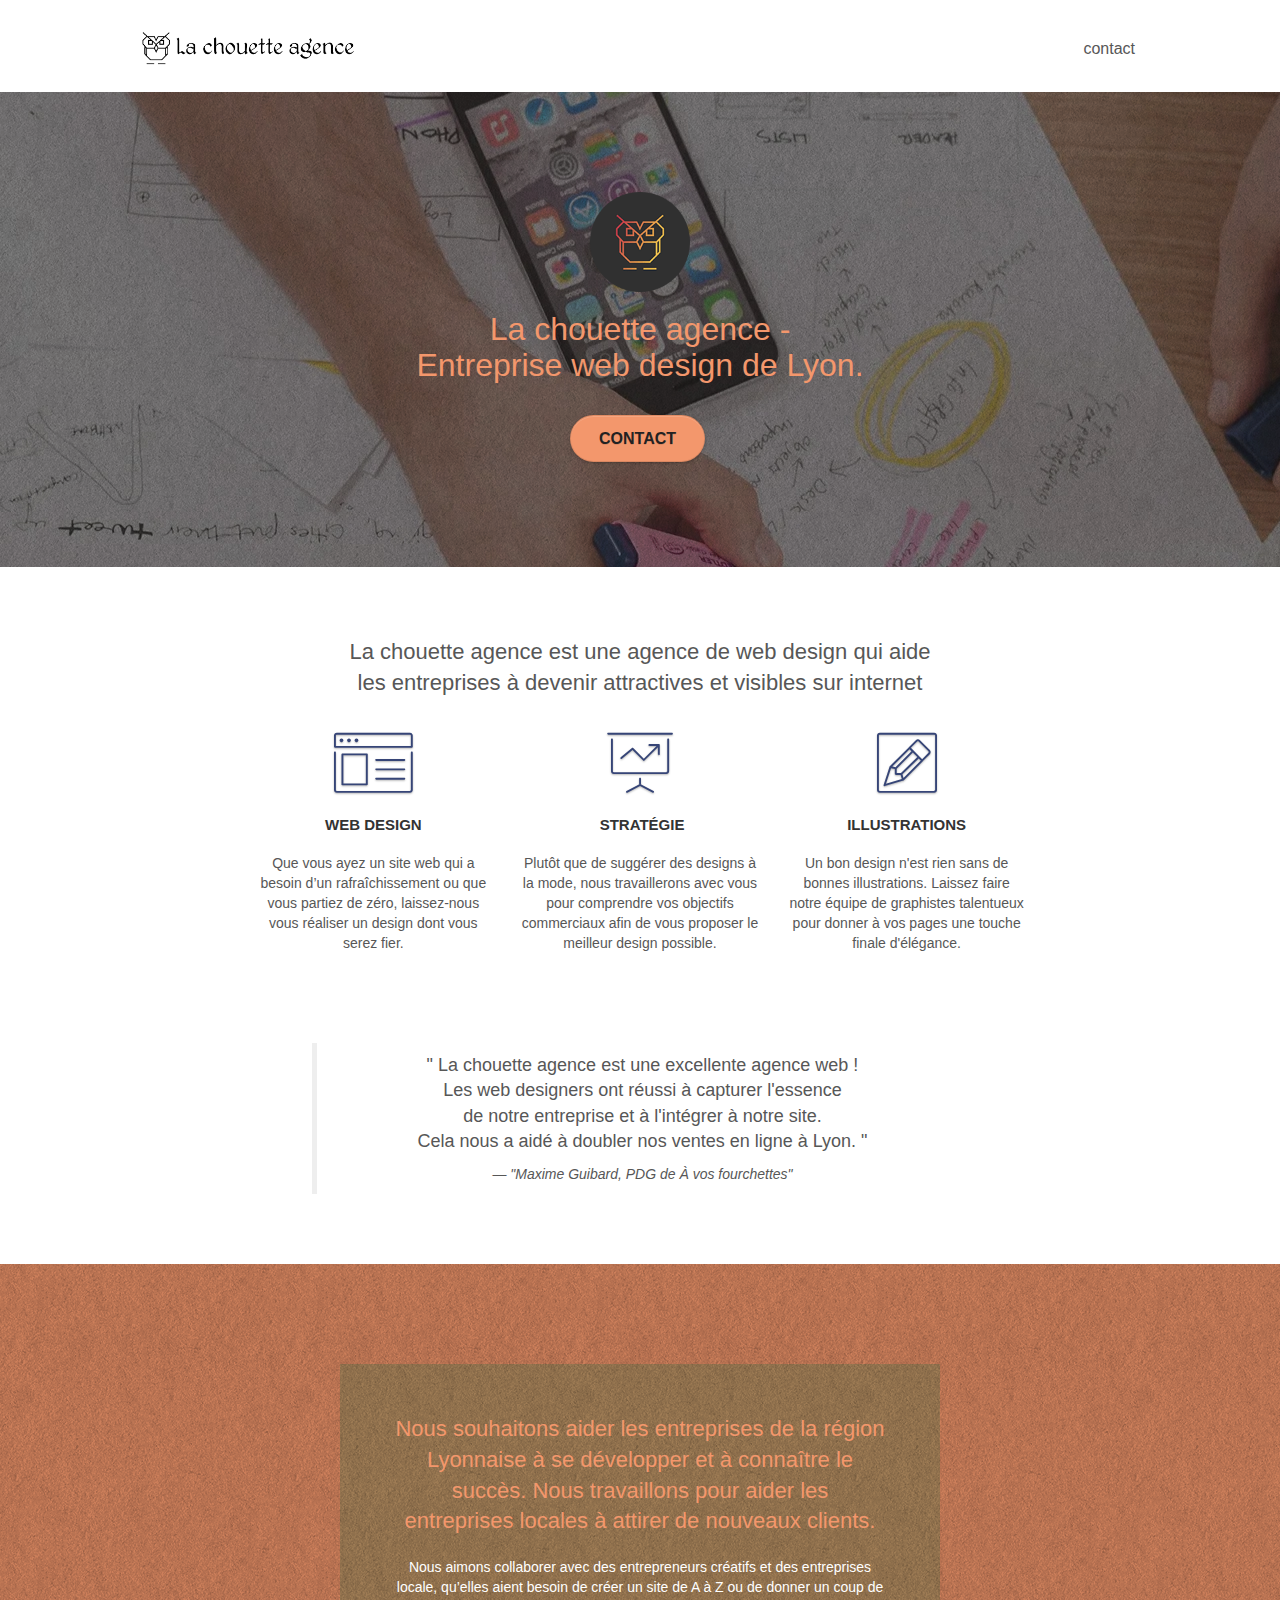
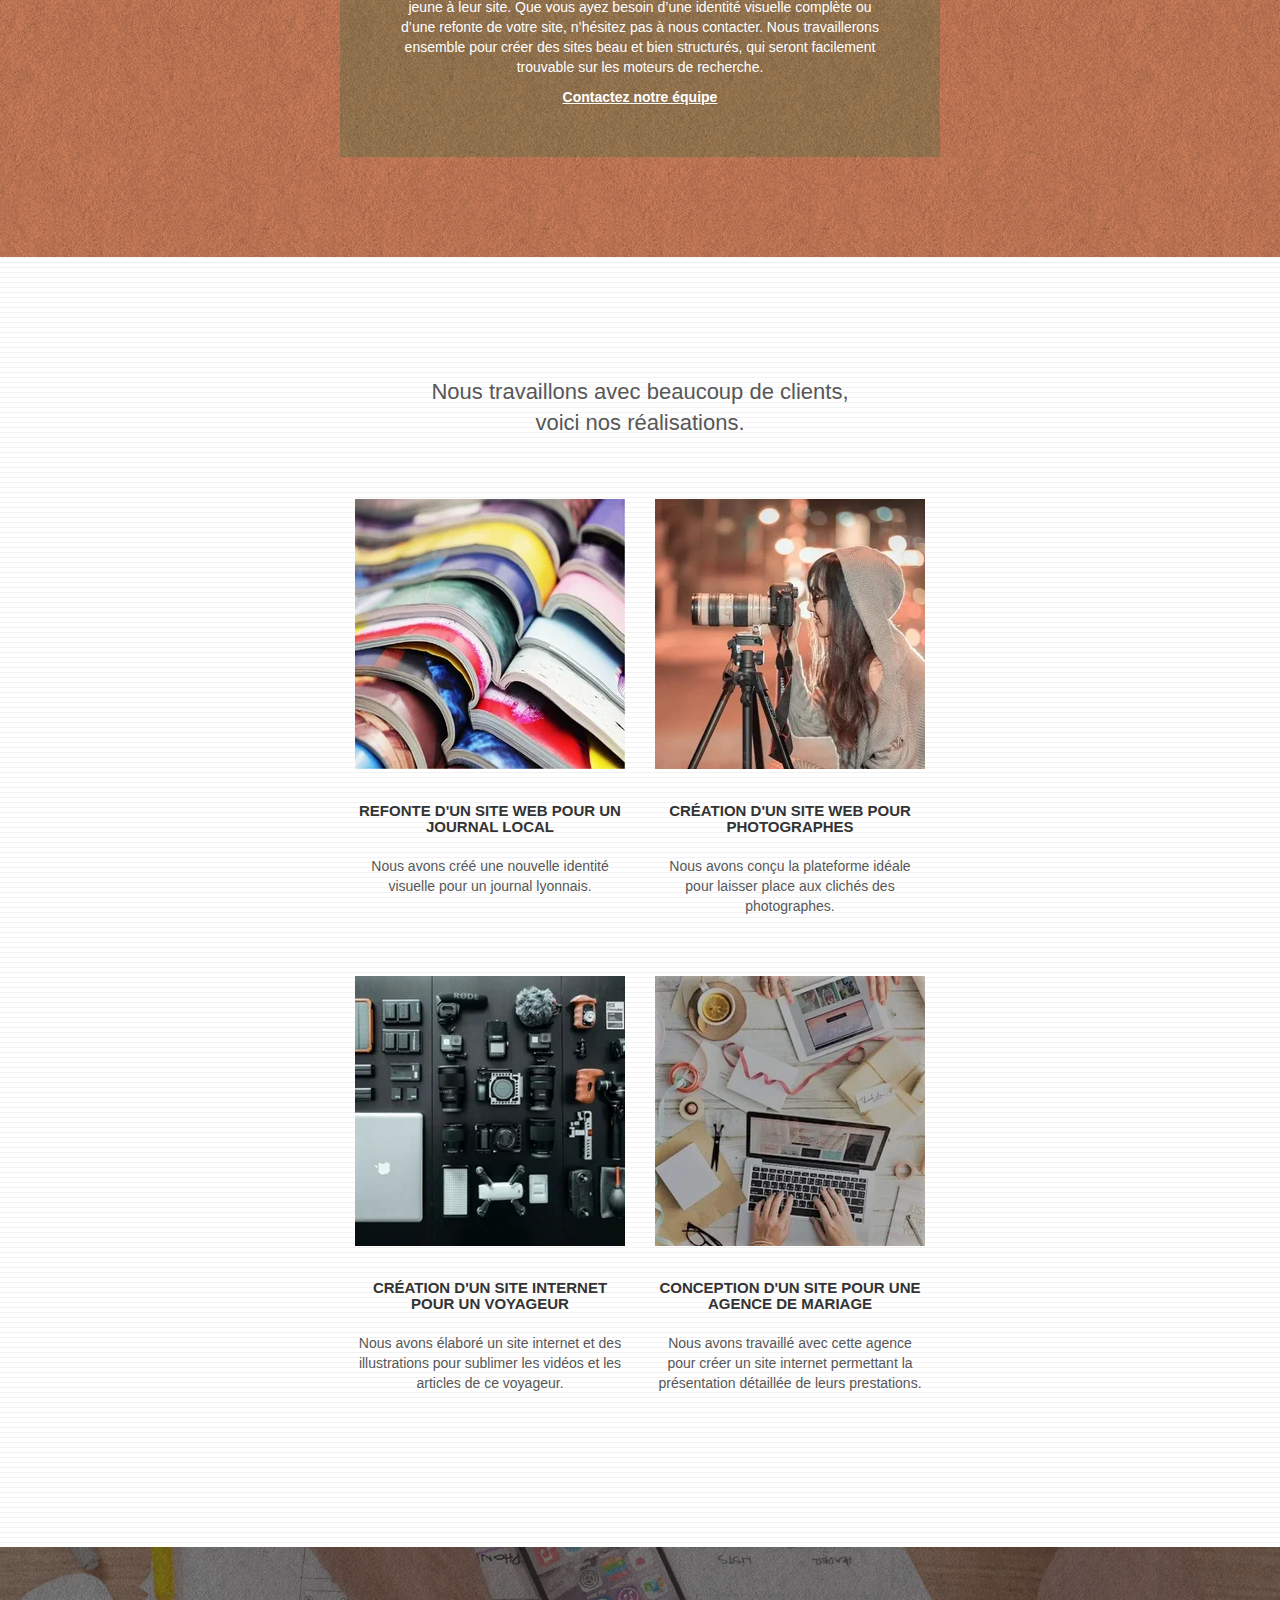
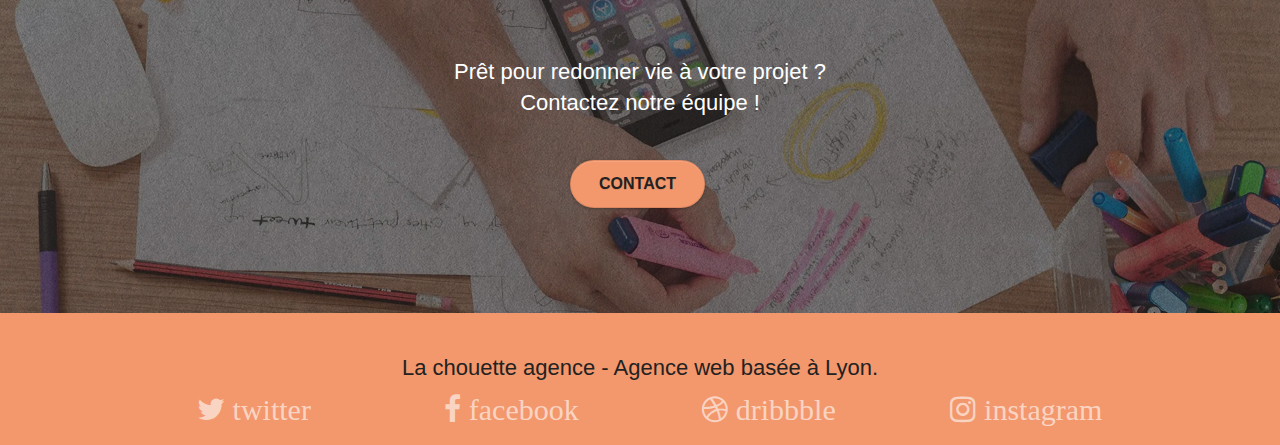
==== commit c08fabf0: "Changement d'apparence pour le lien contact du bloc 3" ====
--- a/index.html
+++ b/index.html
@@ -149,7 +149,7 @@
 				</p>
 				<p class="text-center">
 
-					<a class="btn btn-lg btn-clean btn-rd cta-hero btn-atomic-tangerine" href="contact.html">Contactez notre équipe</a>
+					<a class="ltc-white bold-link" href="contact.html">Contactez notre équipe</a>
 				</p>
 			</div>
 		</div>
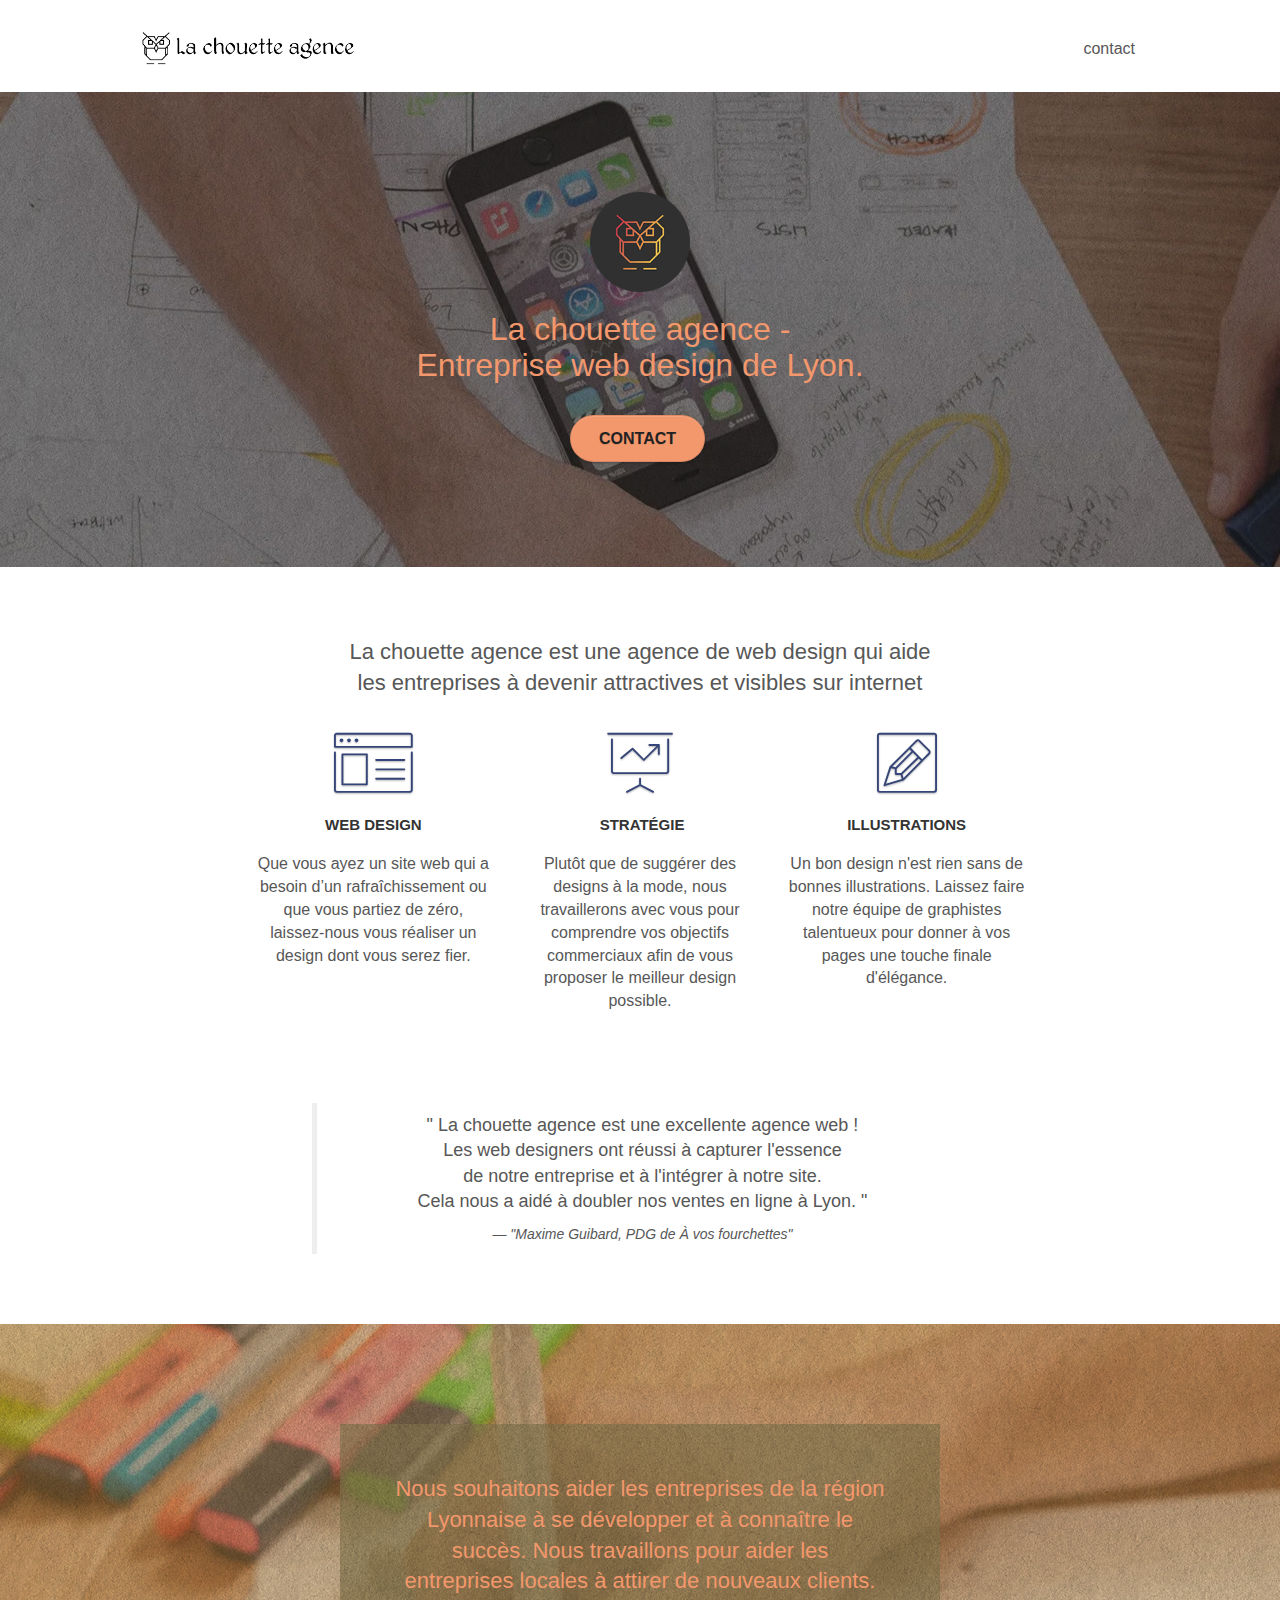
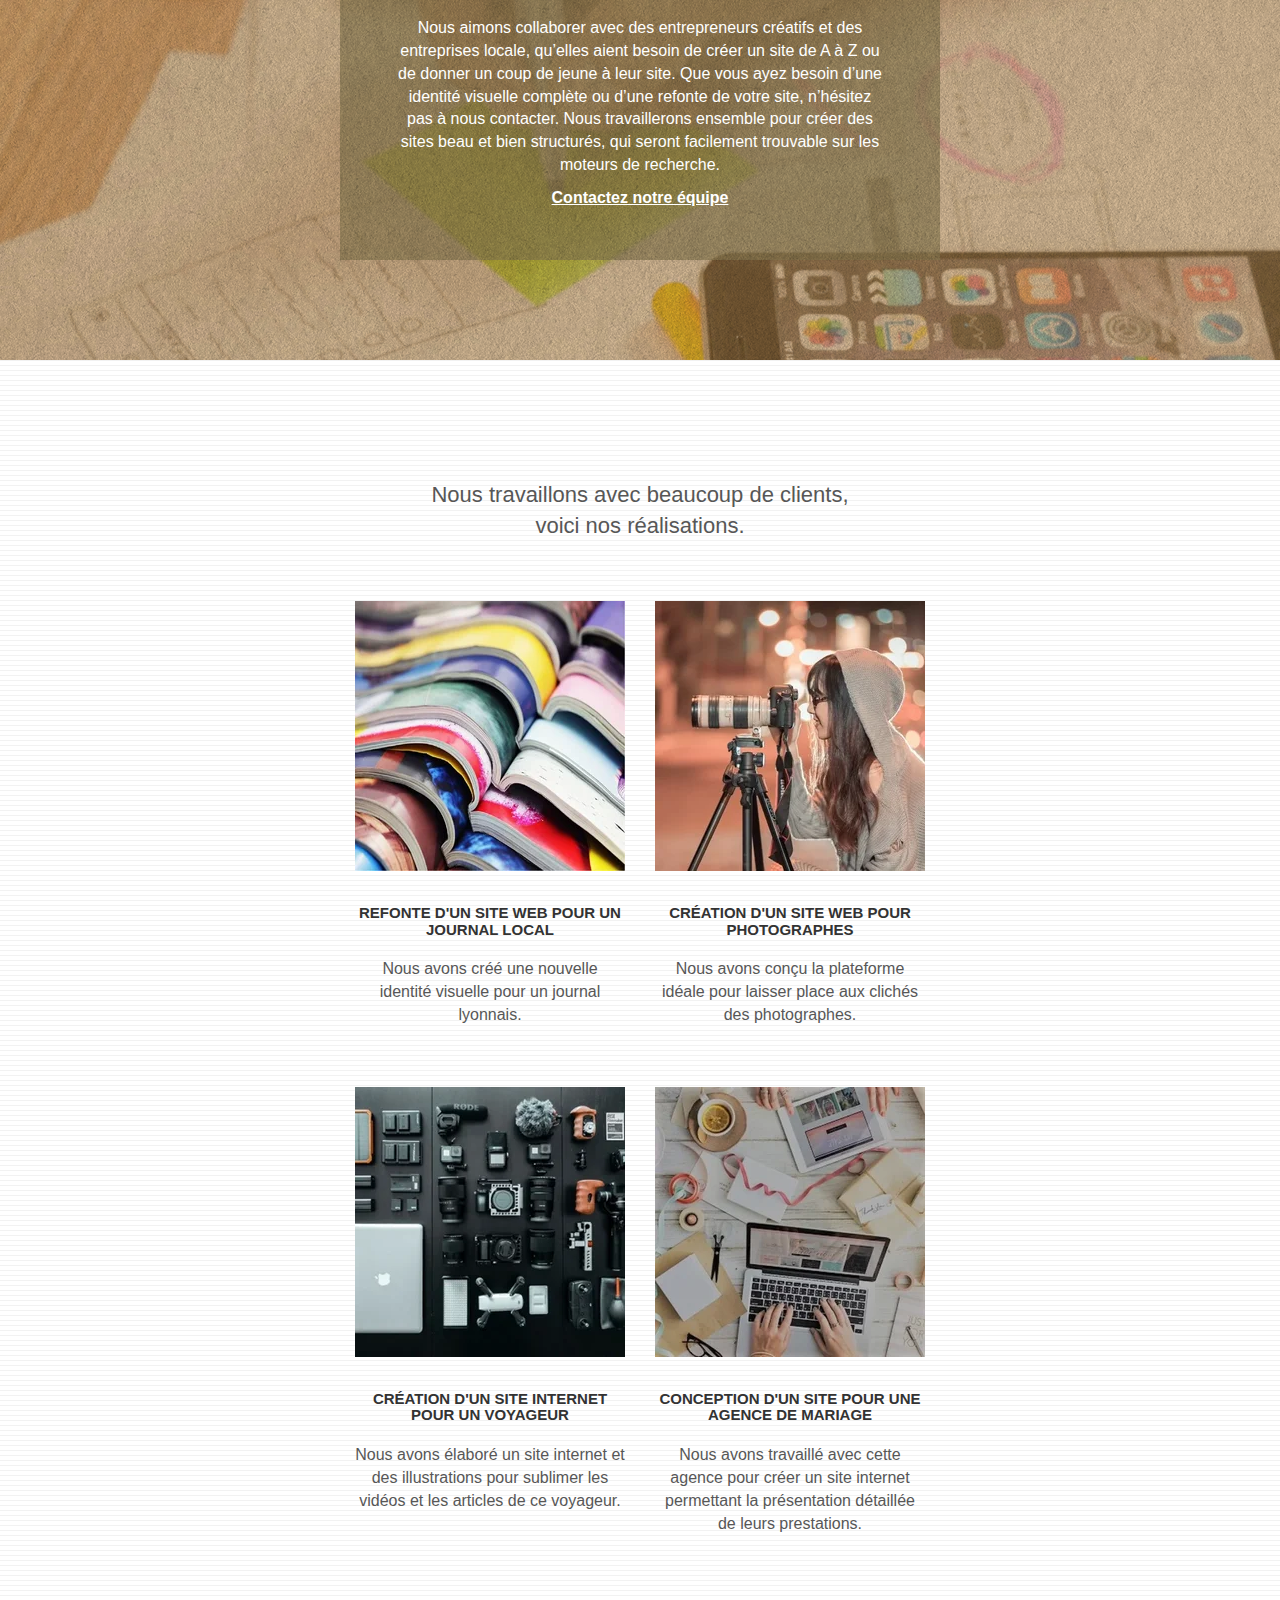
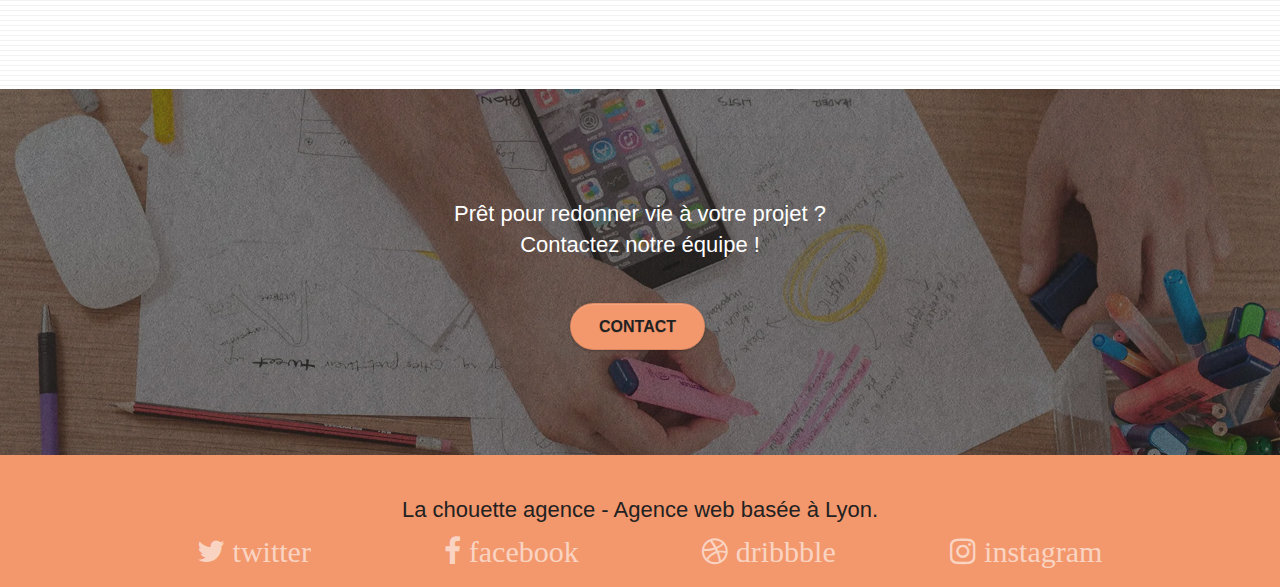
==== commit 5fc85b8c: "Correction : police trop petite" ====
--- a/index.html
+++ b/index.html
@@ -2,25 +2,17 @@
 <html lang="fr">
 <head>
     <meta charset="utf-8">
-    <!-- <meta name="keywords" content="La chouette agence, Entreprise web design Lyon"> -->
     <meta name="description" content="La chouette agence - Web desing à Lyon : Créer votre site avec votre design personalisée.">
     <meta name="viewport" content="width=device-width, initial-scale=1.0, viewport-fit=cover">
     <link rel="shortcut icon" type="image/png" href="favicon.jpg">
     
+	<link rel="stylesheet" type="text/css" href="./css/font-awesome.css">
+	<link rel="stylesheet" type="text/css" href="./css/et-line.css">
 	<link rel="stylesheet" type="text/css" href="./css/bootstrap.css">
 	<link rel="stylesheet" type="text/css" href="style.css">
-	<link rel="stylesheet" type="text/css" href="./css/font-awesome.css">
-	<link rel="stylesheet" type="text/css" href="./css/et-line.css">
-	
-	<script defer src="./js/jquery-2.1.0.js"></script>
-	<script defer src="./js/bootstrap.js"></script>
-	<script defer src="./js/blocs.js"></script>
-	<script defer src="./js/jquery.touchSwipe.js"></script>
-	<script defer src="./js/gmaps.js"></script>
 
     <title>La chouette agence - Entreprise web design de Lyon</title>
-
-    
+ 
 <!-- Analytics -->
  
 <!-- Analytics END -->
@@ -36,7 +28,7 @@
 
 		<nav class="navbar row">
 			<div class="navbar-header">
-				<a class="navbar-brand" href="index.html"><img src="img/la-chouette-agence.png" alt="Logo la chouette agence" height="40" /></a>
+				<a class="navbar-brand" href="index.html"><img src="img/la-chouette-agence.png" alt="Logo la chouette agence - web design lyon" height="40" /></a>
 				<button id="nav-toggle" type="button" class="ui-navbar-toggle navbar-toggle" data-toggle="collapse" data-target=".navbar-1">
 					<span class="sr-only">Toggle navigation</span><span class="icon-bar"></span><span class="icon-bar"></span><span class="icon-bar"></span>
 				</button>
@@ -168,7 +160,7 @@
 		</div>
 		<div class="row tight-width-whitespace portfolio-row">
 			<div class="col-sm-6">
-				<a href="#" data-lightbox="img/journal-local.webp" data-gallery-id="gallery-1" data-caption="Refonte d'un site web pour un journal local" data-frame="snapshot-lb"><img src="img/journal-local.webp" alt="plusieurs journeaux empilés" class="portfolio-thumb" /></a>
+				<a href="#" data-lightbox="img/journal-local.webp" data-gallery-id="gallery-1" data-caption="Refonte d'un site web pour un journal local" data-frame="snapshot-lb"><img src="img/journal-local.webp" alt="web design d'un journal local" class="portfolio-thumb" /></a>
 				<h3 class="mg-md text-center">
 					Refonte d'un site web pour un journal local
 				</h3>
@@ -177,7 +169,7 @@
 				</p>
 			</div>
 			<div class="col-sm-6">
-				<a href="#" data-lightbox="img/photographe.webp" data-gallery-id="gallery-1" data-caption="Création d'un site web pour photographes" data-frame="snapshot-lb"><img src="img/photographe.webp" class="portfolio-thumb" alt="Une femme derrière un appareil de photographie posé sur un trépied" /></a>
+				<a href="#" data-lightbox="img/photographe.webp" data-gallery-id="gallery-1" data-caption="Création d'un site web pour photographes" data-frame="snapshot-lb"><img src="img/photographe.webp" class="portfolio-thumb" alt="Une femme derrière un appareil de photographie - design de notre agence" /></a>
 				<h3 class="mg-md text-center">
 					Création d'un site web pour photographes
 				</h3>
@@ -188,7 +180,7 @@
 		</div>
 		<div class="row tight-width-whitespace portfolio-row">
 			<div class="col-sm-6">
-				<a href="#" data-lightbox="img/voyageur.webp" data-gallery-id="gallery-1" data-caption="Création d'un site internet pour un voyageur" data-frame="snapshot-lb"><img src="img/voyageur.webp" class="portfolio-thumb" alt="Enssemble d'appareil de voyage"/></a>
+				<a href="#" data-lightbox="img/voyageur.webp" data-gallery-id="gallery-1" data-caption="Création d'un site internet pour un voyageur" data-frame="snapshot-lb"><img src="img/voyageur.webp" class="portfolio-thumb" alt="Creation d'un site web de voyage par notre entreprise Lyonnaise"/></a>
 				<h3 class="mg-md text-center">
 					Création d'un site internet pour un voyageur
 				</h3>
@@ -197,7 +189,7 @@
 				</p>
 			</div>
 			<div class="col-sm-6">
-				<a href="#" data-lightbox="img/agence-mariage.webp" data-gallery-id="gallery-1" data-caption="Conception d'un site pour une agence de mariage" data-frame="snapshot-lb"><img src="img/agence-mariage.webp" class="portfolio-thumb" alt="Plan de travail avec un ordinateur portable et des accessoires de mariage tout au tour " /></a>
+				<a href="#" data-lightbox="img/agence-mariage.webp" data-gallery-id="gallery-1" data-caption="Conception d'un site pour une agence de mariage" data-frame="snapshot-lb"><img src="img/agence-mariage.webp" class="portfolio-thumb" alt="organisation d'un mariage, design web par la chouette agence " /></a>
 				<h3 class="mg-md text-center">
 					Conception d'un site pour une agence de mariage
 				</h3>
@@ -266,6 +258,10 @@
 
 </main>
 <!-- Principal conteneur END -->
-
+	<script defer src="./js/jquery-2.1.0.js"></script>
+	<script defer src="./js/bootstrap.js"></script>
+	<script defer src="./js/blocs.js"></script>
+	<script defer src="./js/jquery.touchSwipe.js"></script>
+	<script async src="./js/gmaps.js"></script>
 </body>
 </html>
--- a/style.css
+++ b/style.css
@@ -1 +1 @@
-body{margin:0;padding:0;background:#FFF;overflow-x:hidden;-webkit-font-smoothing:antialiased;-moz-osx-font-smoothing:grayscale}a,button{transition:all .3s ease-in-out;outline:none!important}a:hover{text-decoration:none;cursor:pointer}#page-loading-blocs-notifaction{position:fixed;top:0;bottom:0;width:100%;z-index:100000;background:#FFF url(img/pageload-spinner.gif) no-repeat center center}.bloc{width:100%;clear:both;background:50% 50% no-repeat;padding:0 50px;-webkit-background-size:cover;-moz-background-size:cover;-o-background-size:cover;background-size:cover;position:relative}.bloc .container{padding-left:0;padding-right:0}.bloc-lg{padding:100px 50px}.bloc-md{padding:50px}.bloc-sm{padding:20px 50px}.bg-center,.bg-l-edge,.bg-r-edge,.bg-t-edge,.bg-b-edge,.bg-tl-edge,.bg-bl-edge,.bg-tr-edge,.bg-br-edge,.bg-repeat{-webkit-background-size:auto!important;-moz-background-size:auto!important;-o-background-size:auto!important;background-size:auto!important}.bg-repeat{background:repeat}.bg-t-edge{background:top no-repeat}.bloc-bg-texture::before{content:"";background-size:2px 2px;position:absolute;top:0;bottom:0;left:0;right:0}.texture-paper::before{background:url(img/texture-paper.png);background-size:280px 280px}.b-parallax{background-attachment:fixed}.d-bloc{color:rgba(255,255,255,.7)}.d-bloc button:hover{color:rgba(255,255,255,.9)}.d-bloc .icon-round,.d-bloc .icon-square,.d-bloc .icon-rounded,.d-bloc .icon-semi-rounded-a,.d-bloc .icon-semi-rounded-b{border-color:rgba(255,255,255,.9)}.d-bloc .divider-h span{border-color:rgba(255,255,255,.2)}.d-bloc .a-btn,.d-bloc .navbar a,.d-bloc .navbar-brand,.d-bloc a .icon-sm,.d-bloc a .icon-md,.d-bloc a .icon-lg,.d-bloc a .icon-xl,.d-bloc h1 a,.d-bloc h2 a,.d-bloc h3 a,.d-bloc h4 a,.d-bloc h5 a,.d-bloc h6 a,.d-bloc p a{color:rgba(255,255,255,.6)}.d-bloc .a-btn:hover,.d-bloc .navbar a:hover,.d-bloc .navbar-brand:hover,.d-bloc a:hover .icon-sm,.d-bloc a:hover .icon-md,.d-bloc a:hover .icon-lg,.d-bloc a:hover .icon-xl,.d-bloc h1 a:hover,.d-bloc h2 a:hover,.d-bloc h3 a:hover,.d-bloc h4 a:hover,.d-bloc h5 a:hover,.d-bloc h6 a:hover,.d-bloc p a:hover{color:rgba(255,255,255,1)}.d-bloc .navbar-toggle .icon-bar{background:rgba(255,255,255,1)}.d-bloc .btn-wire,.d-bloc .btn-wire:hover{color:rgba(255,255,255,1);border-color:rgba(255,255,255,1)}.d-bloc .panel{color:rgba(0,0,0,.5)}.d-bloc .panel button:hover{color:rgba(0,0,0,.7)}.d-bloc .panel icon{border-color:rgba(0,0,0,.7)}.d-bloc .panel .divider-h span{border-color:rgba(0,0,0,.1)}.d-bloc .panel .a-btn{color:rgba(0,0,0,.6)}.d-bloc .panel .a-btn:hover{color:rgba(0,0,0,1)}.d-bloc .panel .btn-wire,.d-bloc .panel .btn-wire:hover{color:rgba(0,0,0,.7);border-color:rgba(0,0,0,.3)}.d-bloc .panel,.l-bloc{color:rgba(0,0,0,.5)}.d-bloc .panel button:hover,.l-bloc button:hover{color:rgba(0,0,0,.7)}.l-bloc .icon-round,.l-bloc .icon-square,.l-bloc .icon-rounded,.l-bloc .icon-semi-rounded-a,.l-bloc .icon-semi-rounded-b{border-color:rgba(0,0,0,.7)}.d-bloc .panel .divider-h span,.l-bloc .divider-h span{border-color:rgba(0,0,0,.1)}.d-bloc .panel .a-btn,.l-bloc .a-btn,.l-bloc .navbar a,.l-bloc .navbar-brand,.l-bloc a .icon-sm,.l-bloc a .icon-md,.l-bloc a .icon-lg,.l-bloc a .icon-xl,.l-bloc h1 a,.l-bloc h2 a,.l-bloc h3 a,.l-bloc h4 a,.l-bloc h5 a,.l-bloc h6 a,.l-bloc p a{color:rgba(0,0,0,.6)}.d-bloc .panel .a-btn:hover,.l-bloc .a-btn:hover,.l-bloc .navbar a:hover,.l-bloc .navbar-brand:hover,.l-bloc a:hover .icon-sm,.l-bloc a:hover .icon-md,.l-bloc a:hover .icon-lg,.l-bloc a:hover .icon-xl,.l-bloc h1 a:hover,.l-bloc h2 a:hover,.l-bloc h3 a:hover,.l-bloc h4 a:hover,.l-bloc h5 a:hover,.l-bloc h6 a:hover,.l-bloc p a:hover{color:rgba(0,0,0,1)}.l-bloc .navbar-toggle .icon-bar{color:rgba(0,0,0,.6)}.d-bloc .panel .btn-wire,.d-bloc .panel .btn-wire:hover,.l-bloc .btn-wire,.l-bloc .btn-wire:hover{color:rgba(0,0,0,.7);border-color:rgba(0,0,0,.3)}.voffset{margin-top:30px}.voffset-lg{margin-top:80px}.row-no-gutters{margin-right:0;margin-left:0}.row.row-no-gutters>[class^="col-"],.row.row-no-gutters>[class*=" col-"]{padding-right:0;padding-left:0}#bloc-1-hero h1{font-size:32px}.navbar{margin-bottom:0;z-index:1}.navbar-brand{height:auto;padding:3px 15px;font-size:25px;font-weight:400;font-weight:600;line-height:44px}.navbar-brand img{max-height:200px;margin:0 5px 0 0;display:inline}.navbar-brand img[src$=svg]{min-width:100px}.nav-center .navbar-brand img{margin:0}.navbar .nav{padding-top:2px;margin-right:-16px;float:right;z-index:1}.nav>li{float:left;margin-top:4px;font-size:16px}.navbar-nav .open .dropdown-menu>li>a{text-align:inherit}.nav>li a:hover,.nav>li a:focus{background:transparent}.navbar-toggle{margin:10px 10px 0 0;border:0}.navbar-toggle:hover{background:transparent!important}.navbar-toggle .icon-bar{background-color:rgba(0,0,0,.5);width:26px}.nav-invert .navbar .nav{float:left}.nav-invert .navbar-header,.nav-invert .navbar-brand{float:right;position:relative;z-index:2}@media (min-width:768px){.site-navigation{position:absolute;top:50%;right:20px;transform:translate(0,-50%);-webkit-transform:translateY(-50%)}.nav>li .dropdown-menu a,.nav>li .dropdown-menu a:hover{color:#484848}.nav-invert .site-navigation{left:0;right:0}.nav-center{text-align:center}.nav-center .navbar-header{width:100%}.nav-center .navbar-header,.nav-center .navbar-brand,.nav-center .nav>li{float:none;display:inline-block}.nav-center .site-navigation{position:relative;width:100%;right:0;margin-right:0;margin-top:20px}.nav-center.mini-nav .navbar-toggle{float:none;margin:10px auto 0}}.nav>li>.dropdown a{background:none!important;display:block;padding:14px 15px}nav .caret{margin:0 5px}.dropdown-menu .dropdown-menu{top:-8px;left:100%}.dropdown-menu .dropmenu-flow-right{top:100%;left:0;margin-left:-1px;border-top-left-radius:0;border-top-right-radius:0}.dropdown-menu .dropdown span{border:4px solid #000;border-top-color:transparent;border-right-color:transparent;border-bottom-color:transparent;margin:6px -5px 0 0!important;float:right}.mg-md{margin-top:10px;margin-bottom:20px}.mg-lg{margin-top:10px;margin-bottom:40px}.btn{margin:0 5px 5px 0}.btn.pull-right{margin:0 0 5px 5px}.btn-d,.btn-d:hover,.btn-d:focus{color:#FFF;background:rgba(0,0,0,.3)}button{outline:none!important}.btn-rd{border-radius:40px}.btn-clean{border:1px solid rgba(0,0,0,.08);border-bottom-color:rgba(0,0,0,.1);text-shadow:0 1px 0 rgba(0,0,1,.1);box-shadow:0 1px 3px rgba(0,0,1,.25),inset 0 1px 0 0 rgba(255,255,255,.15)}.icon-md{font-size:30px!important}.icon-lg{font-size:60px!important}.sm-shadow{text-shadow:0 1px 2px rgba(0,0,0,.3)}.panel-sq,.panel-sq .panel-heading,.panel-sq .panel-footer{border-radius:0}.panel-rd{border-radius:30px}.panel-rd .panel-heading{border-radius:29px 29px 0 0}.panel-rd .panel-footer{border-radius:0 0 29px 29px}.form-control{border-color:rgba(0,0,0,.1);box-shadow:none}.scrollToTop{width:40px;height:40px;position:fixed;bottom:20px;right:20px;opacity:0;z-index:500;transition:all .3s ease-in-out}.scrollToTop span{margin-top:6px}.showScrollTop{font-size:14px;opacity:1}a[data-lightbox]{position:relative;display:block;text-align:center}a[data-lightbox]:hover::before{content:"+";font-family:"HelveticaNeue-Light","Helvetica Neue Light","Helvetica Neue",Helvetica,Arial;font-size:32px;width:50px;height:50px;margin-left:-25px;border-radius:50%;background:rgba(0,0,0,.6);color:#FFF;font-weight:100;z-index:1;position:absolute;top:50%;transform:translateY(-50%);-webkit-transform:translateY(-50%)}a[data-lightbox]:hover img{opacity:.6;-webkit-animation-fill-mode:none;animation-fill-mode:none}#lightbox-modal{display:flex;align-items:center}#lightbox-modal .modal-dialog{width:90%;max-width:900px;margin:0 auto 0}#lightbox-modal .modal-dialog img{max-height:90vh;margin:0 auto}.lightbox-caption{padding:20px;color:#FFF;background:rgba(0,0,0,.5);position:absolute;left:15px;right:15px;bottom:5px}.close-lightbox{color:#FFF;font-size:30px;position:absolute;top:20px;right:20px;z-index:20;background:rgba(0,0,0,.5);border:none;line-height:30px;padding:0 9px 5px;opacity:.3}.close-lightbox:hover,.next-lightbox:hover,.prev-lightbox:hover{opacity:1;color:#FFF}.next-lightbox,.prev-lightbox{font-size:20px;color:rgba(255,255,255,.9);background:rgba(0,0,0,.5);transition:all .2s ease-in-out;position:absolute;top:45%;z-index:1;opacity:.4}.next-lightbox{padding:6px 8px 1px 13px;right:25px}.prev-lightbox{padding:6px 13px 1px 10px;left:25px}.snapshot-lb .modal-body{padding-bottom:45px}.snapshot-lb .lightbox-caption{padding:0;color:rgba(0,0,0,.5);background:none}h1,h2,h3,h4,h5,h6,p,label,.btn,a{font-family:"helvetica";font-weight:400;color:#575757!important}.container{max-width:1000px}.hero-bloc-text{font-size:38px}.hero-bloc-text-sub{font-size:36px}.statement-bloc-text{line-height:26px;font-style:italic;font-size:20px;text-align:center;font-weight:lighter;max-width:520px;margin:auto auto auto auto}p{font-size:14px}.tight-width-whitespace{max-width:600px;margin:auto auto auto auto}.h1{font-size:20px;font-family:"Open Sans"}.cta-hero{margin-top:22px;color:#FFFFFF!important;text-transform:uppercase;padding:12px 28px 12px 28px;font-size:16px;font-weight:700}.social{margin:auto auto auto auto}.citation-client p,.citation-client strong{font-weight:500;font-size:18px;line-height:1.4em;font-family:"helvetica";color:#575757}.citation-client footer{font-style:italic;color:#575757}h2{font-size:22px;line-height:1.4em}h3{font-size:15px;text-transform:uppercase;font-weight:700;color:#333333!important}.med-width-whitespace{max-width:800px;margin:auto auto auto auto;box-shadow:0 0 0 #000}h1{color:#333333!important}h4{color:#333333!important}.icons{margin-bottom:14px;margin-top:24px}.white{color:#FFFFFF!important}.portfolio-thumb{margin-bottom:24px}.portfolio-row{margin-bottom:44px;margin-top:50px}.avatar{box-shadow:0 4px 9px rgba(0,0,0,.3)}.black-background{background-color:rgba(165,147,99,.7);padding:40px 40px 40px 40px}.bold-link{font-weight:900;text-decoration:underline!important}.bgc-white{background-color:#FFF}.bgc-dark-slate-blue{background-color:#364577}.bgc-atomic-tangerine{background-color:#F3976C}.tc-white{color:#F3976C!important}.color-secondary{color:#222222!important}.color-secondary a,.color-secondary h2{color:#222222!important}footer ul{list-style:none}.btn-atomic-tangerine{background:#F3976C;color:#222222!important}.btn-atomic-tangerine:hover{background:#222222!important;color:#F3976C!important}.ltc-white{color:#FFFFFF!important}.ltc-white:hover{color:#cccccc!important}.ltc-atomic-tangerine{color:#F3976C!important}.ltc-atomic-tangerine:hover{color:#c27956!important}.icon-dark-slate-blue{color:#364577!important;border-color:#364577!important}.bg-dots-bg{background-image:url(img/dots-bg.png)}.bg-lines-h2-bg{background-image:url(img/lines-h2-bg.png)}.bg-banniere{background-image:url(img/la-chouette-agence-banniere.webp)}.bg-presentation{background-image:url(img/image-de-presentation.webp)}@media (max-width:1024px){.bloc{padding-left:20px;padding-right:20px}.bloc.full-width-bloc,.bloc-tile-2.full-width-bloc .container,.bloc-tile-3.full-width-bloc .container,.bloc-tile-4.full-width-bloc .container{padding-left:0;padding-right:0}}@media (max-width:992px) and (min-width:768px){.navbar .nav{max-width:80%}.nav-center.navbar .nav{max-width:100%}}@media only screen and (min-width:768px) and (max-width:1024px) and (orientation:landscape){.b-parallax{background-attachment:scroll}}@media only screen and (min-width:1024px) and (max-width:1366px) and (min-resolution:1.5){.b-parallax{background-attachment:scroll}}@media (max-width:991px){.container{width:100%}.b-parallax{background-attachment:scroll}.page-container,#hero-bloc{overflow-x:hidden;position:relative}.bloc{padding-left:constant(safe-area-inset-left);padding-right:constant(safe-area-inset-right)}.bloc-group,.bloc-group .bloc{display:block;width:100%}.bloc-fill-screen .fill-bloc-top-edge,.bloc-fill-screen .fill-bloc-bottom-edge{padding:0 20px;padding-left:constant(safe-area-inset-left);padding-right:constant(safe-area-inset-right)}}@media (max-width:767px){.page-container{overflow-x:hidden;position:relative}h1,h2,h3,h4,h5,h6,p,#disqus_thread{padding-left:10px!important;padding-right:10px!important}.b-parallax{background-attachment:scroll}.navbar .nav{padding-top:0;border-top:1px solid rgba(0,0,0,.2);float:none!important}.navbar.row{margin-left:0;margin-right:0}.site-navigation{position:inherit;transform:none;-webkit-transform:none;-ms-transform:none}.nav>li{margin-top:0;border-bottom:1px solid rgba(0,0,0,.1);background:rgba(0,0,0,.05);text-align:left;padding-left:15px;width:100%}.nav>li:hover{background:rgba(0,0,0,.08)}.dropdown .dropdown a .caret{float:none;margin:5px 0 0 10px!important;border:4px solid #000;border-bottom-color:transparent;border-right-color:transparent;border-left-color:transparent}#hero-bloc .navbar .nav{background:rgba(0,0,0,.8)}#hero-bloc .navbar .nav a{color:rgba(255,255,255,.6)}.hero{padding:50px 0}.hero-nav{left:-1px;right:-1px}.navbar-collapse{padding:0;overflow-x:hidden;-webkit-box-shadow:none;box-shadow:none}.navbar-brand img{max-height:40px;width:auto}.nav-invert .navbar-header{float:none;width:100%}.nav-invert .navbar-toggle{float:left;margin-left:10px}.bloc{padding-left:0;padding-right:0}.bloc-xxl,.bloc-xl,.bloc-lg{padding:40px 0}.bloc-sm,.bloc-md{padding-left:0;padding-right:0}.bloc-tile-2 .container,.bloc-tile-3 .container,.bloc-tile-4 .container,.bloc-fill-screen .fill-bloc-top-edge,.bloc-fill-screen .fill-bloc-bottom-edge{padding-left:0;padding-right:0}.a-block{padding:0 10px}.btn-dwn{display:none}.voffset{margin-top:5px}.voffset-md{margin-top:20px}.voffset-lg{margin-top:30px}form{padding:5px}.close-lightbox{display:inline-block}.blocsapp-device-iphone5{background-size:216px 425px;padding-top:60px;width:216px;height:425px}.blocsapp-device-iphone5 img{width:180px;height:320px}}@media (max-width:400px){.bloc{padding-left:0;padding-right:0}}@media (max-width:767px){.bloc-mob-center-text{text-align:center}}+body{margin:0;padding:0;overflow-x:hidden;background:#fff;-webkit-font-smoothing:antialiased;-moz-osx-font-smoothing:grayscale}a,button{outline:0!important;transition:all .3s ease-in-out}a:hover{text-decoration:none;cursor:pointer}#page-loading-blocs-notifaction{z-index:100000;position:fixed;top:0;bottom:0;width:100%;background:#fff url(img/pageload-spinner.gif) no-repeat center center}.bloc{clear:both;position:relative;width:100%;padding:0 50px;background:50% 50% no-repeat;-webkit-background-size:cover;-moz-background-size:cover;background-size:cover;-o-background-size:cover}.bloc .container{padding-right:0;padding-left:0}.bloc-lg{padding:100px 50px}.bloc-md{padding:50px}.bloc-sm{padding:20px 50px}.bg-b-edge,.bg-bl-edge,.bg-br-edge,.bg-center,.bg-l-edge,.bg-r-edge,.bg-repeat,.bg-t-edge,.bg-tl-edge,.bg-tr-edge{-webkit-background-size:auto!important;-moz-background-size:auto!important;background-size:auto!important;-o-background-size:auto!important}.bg-repeat{background:repeat}.bg-t-edge{background:top no-repeat}.bloc-bg-texture::before{content:"";position:absolute;top:0;right:0;bottom:0;left:0;background-size:2px 2px}.texture-paper::before{background:url(img/texture-paper.png);background-size:280px 280px}.b-parallax{background-attachment:fixed}.d-bloc{color:rgba(255,255,255,.7)}.d-bloc button:hover{color:rgba(255,255,255,.9)}.d-bloc .icon-round,.d-bloc .icon-rounded,.d-bloc .icon-semi-rounded-a,.d-bloc .icon-semi-rounded-b,.d-bloc .icon-square{border-color:rgba(255,255,255,.9)}.d-bloc .divider-h span{border-color:rgba(255,255,255,.2)}.d-bloc .a-btn,.d-bloc .navbar a,.d-bloc .navbar-brand,.d-bloc a .icon-lg,.d-bloc a .icon-md,.d-bloc a .icon-sm,.d-bloc a .icon-xl,.d-bloc h1 a,.d-bloc h2 a,.d-bloc h3 a,.d-bloc h4 a,.d-bloc h5 a,.d-bloc h6 a,.d-bloc p a{color:rgba(255,255,255,.6)}.d-bloc .a-btn:hover,.d-bloc .navbar a:hover,.d-bloc .navbar-brand:hover,.d-bloc a:hover .icon-lg,.d-bloc a:hover .icon-md,.d-bloc a:hover .icon-sm,.d-bloc a:hover .icon-xl,.d-bloc h1 a:hover,.d-bloc h2 a:hover,.d-bloc h3 a:hover,.d-bloc h4 a:hover,.d-bloc h5 a:hover,.d-bloc h6 a:hover,.d-bloc p a:hover{color:#fff}.d-bloc .navbar-toggle .icon-bar{background:#fff}.d-bloc .btn-wire,.d-bloc .btn-wire:hover{border-color:#fff;color:#fff}.d-bloc .panel{color:rgba(0,0,0,.5)}.d-bloc .panel button:hover{color:rgba(0,0,0,.7)}.d-bloc .panel icon{border-color:rgba(0,0,0,.7)}.d-bloc .panel .divider-h span{border-color:rgba(0,0,0,.1)}.d-bloc .panel .a-btn{color:rgba(0,0,0,.6)}.d-bloc .panel .a-btn:hover{color:#000}.d-bloc .panel .btn-wire,.d-bloc .panel .btn-wire:hover{border-color:rgba(0,0,0,.3);color:rgba(0,0,0,.7)}.d-bloc .panel,.l-bloc{color:rgba(0,0,0,.5)}.d-bloc .panel button:hover,.l-bloc button:hover{color:rgba(0,0,0,.7)}.l-bloc .icon-round,.l-bloc .icon-rounded,.l-bloc .icon-semi-rounded-a,.l-bloc .icon-semi-rounded-b,.l-bloc .icon-square{border-color:rgba(0,0,0,.7)}.d-bloc .panel .divider-h span,.l-bloc .divider-h span{border-color:rgba(0,0,0,.1)}.d-bloc .panel .a-btn,.l-bloc .a-btn,.l-bloc .navbar a,.l-bloc .navbar-brand,.l-bloc a .icon-lg,.l-bloc a .icon-md,.l-bloc a .icon-sm,.l-bloc a .icon-xl,.l-bloc h1 a,.l-bloc h2 a,.l-bloc h3 a,.l-bloc h4 a,.l-bloc h5 a,.l-bloc h6 a,.l-bloc p a{color:rgba(0,0,0,.6)}.d-bloc .panel .a-btn:hover,.l-bloc .a-btn:hover,.l-bloc .navbar a:hover,.l-bloc .navbar-brand:hover,.l-bloc a:hover .icon-lg,.l-bloc a:hover .icon-md,.l-bloc a:hover .icon-sm,.l-bloc a:hover .icon-xl,.l-bloc h1 a:hover,.l-bloc h2 a:hover,.l-bloc h3 a:hover,.l-bloc h4 a:hover,.l-bloc h5 a:hover,.l-bloc h6 a:hover,.l-bloc p a:hover{color:#000}.l-bloc .navbar-toggle .icon-bar{color:rgba(0,0,0,.6)}.d-bloc .panel .btn-wire,.d-bloc .panel .btn-wire:hover,.l-bloc .btn-wire,.l-bloc .btn-wire:hover{border-color:rgba(0,0,0,.3);color:rgba(0,0,0,.7)}.voffset{margin-top:30px}.voffset-lg{margin-top:80px}.row-no-gutters{margin-right:0;margin-left:0}.row.row-no-gutters>[class*=" col-"],.row.row-no-gutters>[class^=col-]{padding-right:0;padding-left:0}#bloc-1-hero h1{font-size:32px}.navbar{z-index:1;margin-bottom:0}.navbar-brand{height:auto;padding:3px 15px;font-size:25px;font-weight:400;font-weight:600;line-height:44px}.navbar-brand img{display:inline;margin:0 5px 0 0;max-height:200px}.navbar-brand img[src$=svg]{min-width:100px}.nav-center .navbar-brand img{margin:0}.navbar .nav{z-index:1;float:right;margin-right:-16px;padding-top:2px}.nav>li{float:left;margin-top:4px;font-size:16px}.navbar-nav .open .dropdown-menu>li>a{text-align:inherit}.nav>li a:focus,.nav>li a:hover{background:0 0}.navbar-toggle{margin:10px 10px 0 0;border:0}.navbar-toggle:hover{background:0 0!important}.navbar-toggle .icon-bar{width:26px;background-color:rgba(0,0,0,.5)}.nav-invert .navbar .nav{float:left}.nav-invert .navbar-brand,.nav-invert .navbar-header{z-index:2;float:right;position:relative}@media(min-width:768px){.site-navigation{position:absolute;top:50%;right:20px;-webkit-transform:translateY(-50%);transform:translate(0,-50%)}.nav>li .dropdown-menu a,.nav>li .dropdown-menu a:hover{color:#484848}.nav-invert .site-navigation{right:0;left:0}.nav-center{text-align:center}.nav-center .navbar-header{width:100%}.nav-center .nav>li,.nav-center .navbar-brand,.nav-center .navbar-header{display:inline-block;float:none}.nav-center .site-navigation{position:relative;right:0;width:100%;margin-top:20px;margin-right:0}.nav-center.mini-nav .navbar-toggle{float:none;margin:10px auto 0}}.nav>li>.dropdown a{display:block;padding:14px 15px;background:0 0!important}nav .caret{margin:0 5px}.dropdown-menu .dropdown-menu{top:-8px;left:100%}.dropdown-menu .dropmenu-flow-right{top:100%;left:0;margin-left:-1px;border-top-left-radius:0;border-top-right-radius:0}.dropdown-menu .dropdown span{float:right;margin:6px -5px 0 0!important;border:4px solid #000;border-top-color:transparent;border-right-color:transparent;border-bottom-color:transparent}.mg-md{margin-top:10px;margin-bottom:20px}.mg-lg{margin-top:10px;margin-bottom:40px}.btn{margin:0 5px 5px 0}.btn.pull-right{margin:0 0 5px 5px}.btn-d,.btn-d:focus,.btn-d:hover{color:#fff;background:rgba(0,0,0,.3)}button{outline:0!important}.btn-rd{border-radius:40px}.btn-clean{border:1px solid rgba(0,0,0,.08);border-bottom-color:rgba(0,0,0,.1);text-shadow:0 1px 0 rgba(0,0,1,.1);box-shadow:0 1px 3px rgba(0,0,1,.25),inset 0 1px 0 0 rgba(255,255,255,.15)}.icon-md{font-size:30px!important}.icon-lg{font-size:60px!important}.sm-shadow{text-shadow:0 1px 2px rgba(0,0,0,.3)}.panel-sq,.panel-sq .panel-footer,.panel-sq .panel-heading{border-radius:0}.panel-rd{border-radius:30px}.panel-rd .panel-heading{border-radius:29px 29px 0 0}.panel-rd .panel-footer{border-radius:0 0 29px 29px}.form-control{border-color:rgba(0,0,0,.1);box-shadow:none}.scrollToTop{z-index:500;position:fixed;right:20px;bottom:20px;width:40px;height:40px;opacity:0;transition:all .3s ease-in-out}.scrollToTop span{margin-top:6px}.showScrollTop{font-size:16px;opacity:1}a[data-lightbox]{display:block;position:relative;text-align:center}a[data-lightbox]:hover::before{content:"+";z-index:1;position:absolute;top:50%;width:50px;height:50px;margin-left:-25px;border-radius:50%;font-family:HelveticaNeue-Light,"Helvetica Neue Light","Helvetica Neue",Helvetica,Arial;font-size:32px;font-weight:100;color:#fff;background:rgba(0,0,0,.6);-webkit-transform:translateY(-50%);transform:translateY(-50%)}a[data-lightbox]:hover img{opacity:.6;-webkit-animation-fill-mode:none;animation-fill-mode:none}#lightbox-modal{display:flex;align-items:center}#lightbox-modal .modal-dialog{width:90%;margin:0 auto 0;max-width:900px}#lightbox-modal .modal-dialog img{margin:0 auto;max-height:90vh}.lightbox-caption{position:absolute;right:15px;bottom:5px;left:15px;padding:20px;color:#fff;background:rgba(0,0,0,.5)}.close-lightbox{z-index:20;position:absolute;top:20px;right:20px;padding:0 9px 5px;border:none;font-size:30px;line-height:30px;color:#fff;opacity:.3;background:rgba(0,0,0,.5)}.close-lightbox:hover,.next-lightbox:hover,.prev-lightbox:hover{color:#fff;opacity:1}.next-lightbox,.prev-lightbox{z-index:1;position:absolute;top:45%;font-size:20px;color:rgba(255,255,255,.9);opacity:.4;background:rgba(0,0,0,.5);transition:all .2s ease-in-out}.next-lightbox{right:25px;padding:6px 8px 1px 13px}.prev-lightbox{left:25px;padding:6px 13px 1px 10px}.snapshot-lb .modal-body{padding-bottom:45px}.snapshot-lb .lightbox-caption{padding:0;color:rgba(0,0,0,.5);background:0 0}.btn,a,h1,h2,h3,h4,h5,h6,label,p{font-family:helvetica;font-weight:400;color:#575757!important}.container{max-width:1000px}.hero-bloc-text{font-size:38px}.hero-bloc-text-sub{font-size:36px}.statement-bloc-text{margin:auto auto auto auto;max-width:520px;text-align:center;font-size:20px;font-style:italic;font-weight:lighter;line-height:26px}p{font-size:16px}.tight-width-whitespace{margin:auto auto auto auto;max-width:600px}.h1{font-family:"Open Sans";font-size:20px}.cta-hero{margin-top:22px;padding:12px 28px 12px 28px;text-transform:uppercase;font-size:16px;font-weight:700;color:#fff!important}.social{margin:auto auto auto auto}.citation-client p,.citation-client strong{font-family:helvetica;font-size:18px;font-weight:500;line-height:1.4em;color:#575757}.citation-client footer{font-style:italic;color:#575757}h2{font-size:22px;line-height:1.4em}h3{text-transform:uppercase;font-size:15px;font-weight:700;color:#333!important}.med-width-whitespace{margin:auto auto auto auto;max-width:800px;box-shadow:0 0 0 #000}h1{color:#333!important}h4{color:#333!important}.icons{margin-top:24px;margin-bottom:14px}.white{color:#fff!important}.portfolio-thumb{margin-bottom:24px}.portfolio-row{margin-top:50px;margin-bottom:44px}.avatar{box-shadow:0 4px 9px rgba(0,0,0,.3)}.black-background{padding:40px 40px 40px 40px;background-color:rgba(165,147,99,.7)}.bold-link{text-decoration:underline!important;font-weight:900}.bgc-white{background-color:#fff}.bgc-dark-slate-blue{background-color:#364577}.bgc-atomic-tangerine{background-color:#f3976c}.tc-white{color:#f3976c!important}.color-secondary{color:#222!important}.color-secondary a,.color-secondary h2{color:#222!important}footer ul{list-style:none}.btn-atomic-tangerine{color:#222!important;background:#f3976c}.btn-atomic-tangerine:hover{color:#f3976c!important;background:#222!important}.ltc-white{color:#fff!important}.ltc-white:hover{color:#ccc!important}.ltc-atomic-tangerine{color:#f3976c!important}.ltc-atomic-tangerine:hover{color:#c27956!important}.icon-dark-slate-blue{border-color:#364577!important;color:#364577!important}.bg-dots-bg{background-image:url(img/dots-bg.png)}.bg-lines-h2-bg{background-image:url(img/lines-h2-bg.png)}.bg-banniere{background-image:url(img/la-chouette-agence-banniere.webp)}.bg-presentation{background-image:url(img/image-de-presentation.webp)}@media(max-width:1024px){.bloc{padding-right:20px;padding-left:20px}.bloc-tile-2.full-width-bloc .container,.bloc-tile-3.full-width-bloc .container,.bloc-tile-4.full-width-bloc .container,.bloc.full-width-bloc{padding-right:0;padding-left:0}}@media(max-width:992px) and (min-width:768px){.navbar .nav{max-width:80%}.nav-center.navbar .nav{max-width:100%}}@media only screen and (min-width:768px) and (max-width:1024px) and (orientation:landscape){.b-parallax{background-attachment:scroll}}@media only screen and (min-width:1024px) and (max-width:1366px){.b-parallax{background-attachment:scroll}}@media(max-width:991px){.container{width:100%}.b-parallax{background-attachment:scroll}#hero-bloc,.page-container{position:relative;overflow-x:hidden}.bloc-group,.bloc-group .bloc{display:block;width:100%}.bloc-fill-screen .fill-bloc-bottom-edge,.bloc-fill-screen .fill-bloc-top-edge{padding:0 20px}}@media(max-width:767px){.page-container{position:relative;overflow-x:hidden}#disqus_thread,h1,h2,h3,h4,h5,h6,p{padding-right:10px!important;padding-left:10px!important}.b-parallax{background-attachment:scroll}.navbar .nav{float:none!important;padding-top:0;border-top:1px solid rgba(0,0,0,.2)}.navbar.row{margin-right:0;margin-left:0}.site-navigation{position:inherit;-webkit-transform:none;-ms-transform:none;transform:none}.nav>li{width:100%;margin-top:0;padding-left:15px;border-bottom:1px solid rgba(0,0,0,.1);text-align:left;background:rgba(0,0,0,.05)}.nav>li:hover{background:rgba(0,0,0,.08)}.dropdown .dropdown a .caret{float:none;margin:5px 0 0 10px!important;border:4px solid #000;border-right-color:transparent;border-bottom-color:transparent;border-left-color:transparent}#hero-bloc .navbar .nav{background:rgba(0,0,0,.8)}#hero-bloc .navbar .nav a{color:rgba(255,255,255,.6)}.hero{padding:50px 0}.hero-nav{right:-1px;left:-1px}.navbar-collapse{padding:0;overflow-x:hidden;-webkit-box-shadow:none;box-shadow:none}.navbar-brand img{width:auto;max-height:40px}.nav-invert .navbar-header{float:none;width:100%}.nav-invert .navbar-toggle{float:left;margin-left:10px}.bloc{padding-right:0;padding-left:0}.bloc-lg,.bloc-xl,.bloc-xxl{padding:40px 0}.bloc-md,.bloc-sm{padding-right:0;padding-left:0}.bloc-fill-screen .fill-bloc-bottom-edge,.bloc-fill-screen .fill-bloc-top-edge,.bloc-tile-2 .container,.bloc-tile-3 .container,.bloc-tile-4 .container{padding-right:0;padding-left:0}.a-block{padding:0 10px}.btn-dwn{display:none}.voffset{margin-top:5px}.voffset-md{margin-top:20px}.voffset-lg{margin-top:30px}form{padding:5px}.close-lightbox{display:inline-block}.blocsapp-device-iphone5{width:216px;height:425px;padding-top:60px;background-size:216px 425px}.blocsapp-device-iphone5 img{width:180px;height:320px}}@media(max-width:400px){.bloc{padding-right:0;padding-left:0}}@media(max-width:767px){.bloc-mob-center-text{text-align:center}}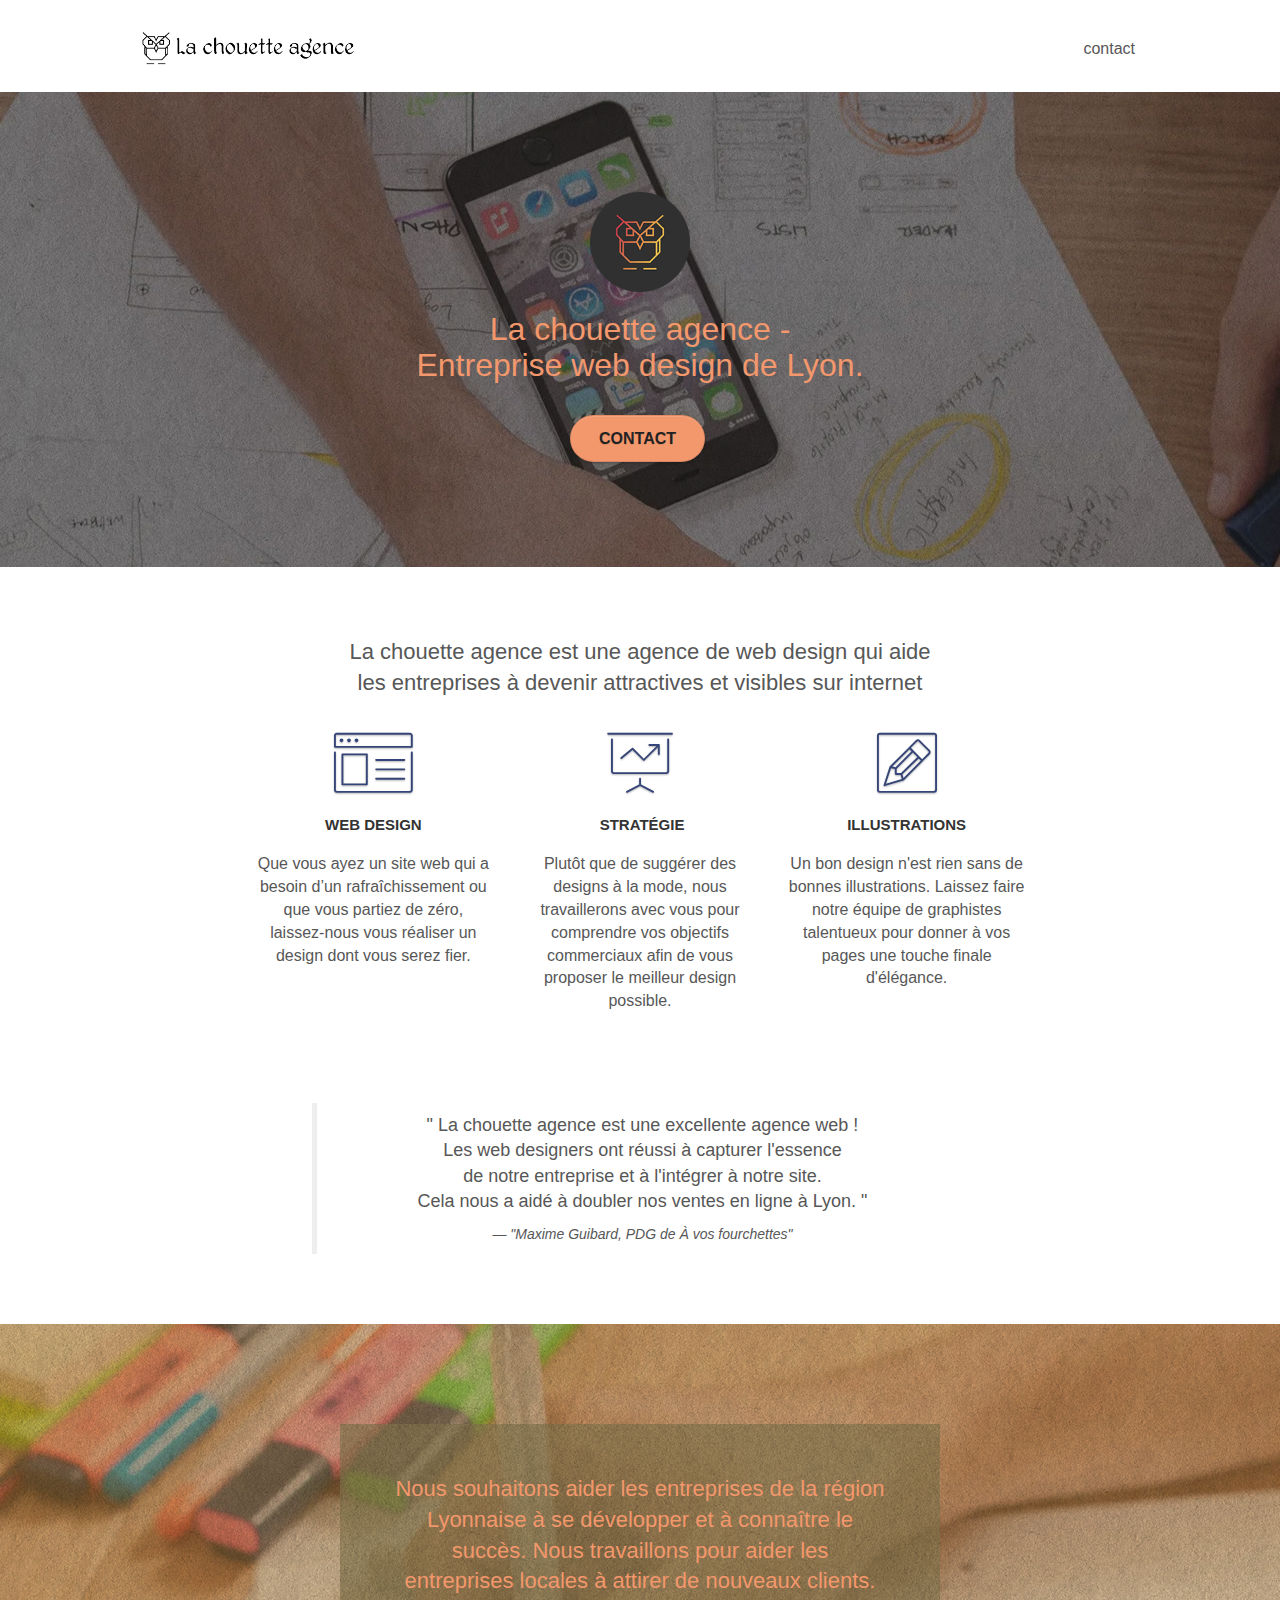
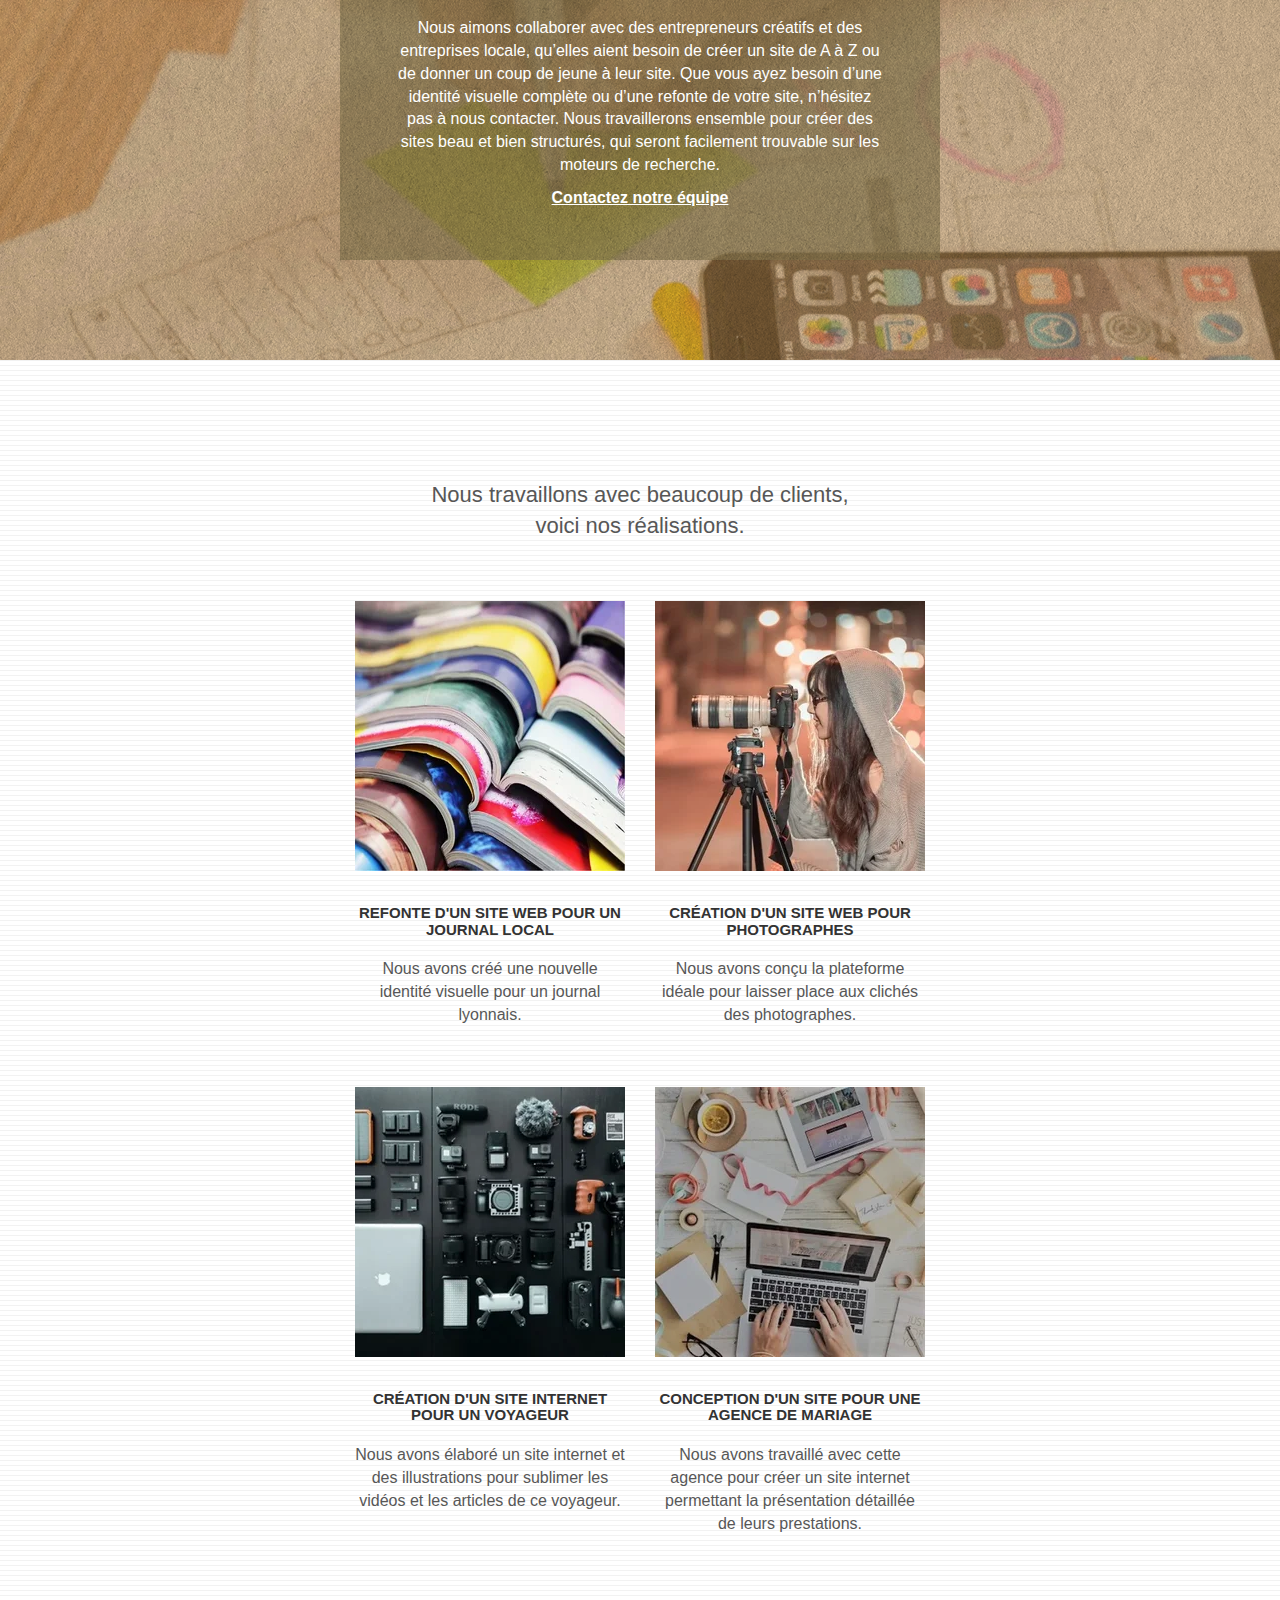
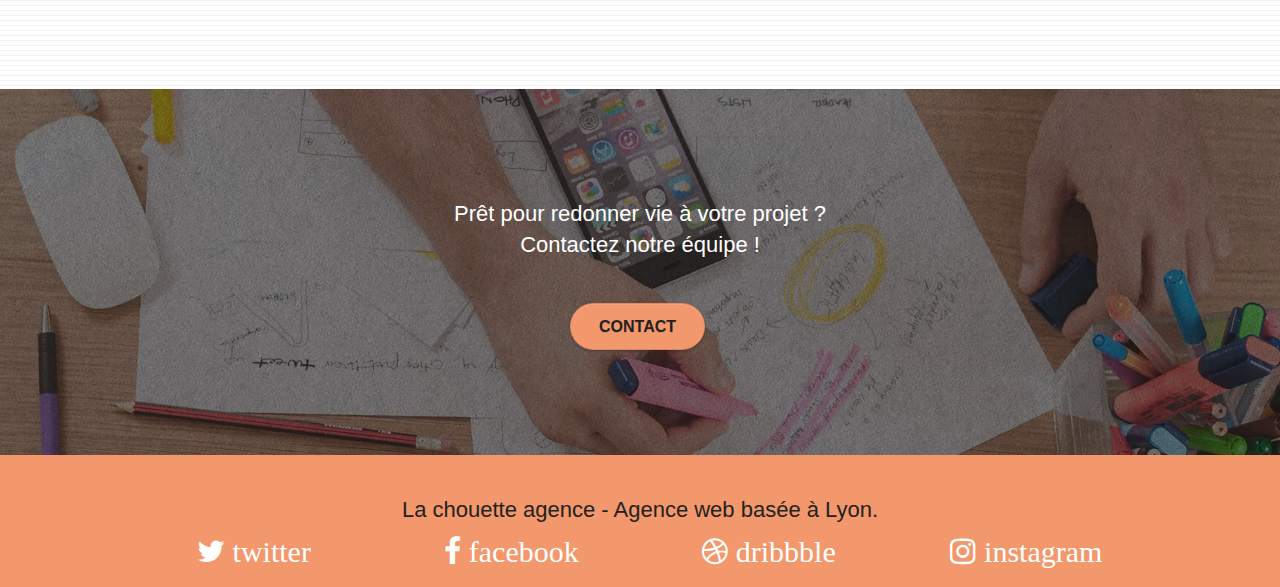
==== commit fa2eb428: "passage des liens sociaux en blanc" ====
--- a/index.html
+++ b/index.html
@@ -229,24 +229,24 @@
 			</div>
 			<!-- Icones réseau social -->
 			<div class="row row-no-gutters social">
+				<div class="col-sm-3 ">
+					<div class="text-center">
+						<a class="social" href="#"><span class="fa fa-twitter icon-md white"> twitter</span> </a>
+					</div>
+				</div>
 				<div class="col-sm-3">
 					<div class="text-center">
-						<a class="social" href="#"><span class="fa fa-twitter icon-md"> twitter</span> </a>
+						<a class="social" href="#"><span class="fa fa-facebook icon-md white"> facebook</span></a>
 					</div>
 				</div>
 				<div class="col-sm-3">
 					<div class="text-center">
-						<a class="social" href="#"><span class="fa fa-facebook icon-md"> facebook</span></a>
+						<a class="social" href="#"><span class="fa fa-dribbble icon-md white"> dribbble</span></a>
 					</div>
 				</div>
 				<div class="col-sm-3">
 					<div class="text-center">
-						<a class="social" href="#"><span class="fa fa-dribbble icon-md"> dribbble</span></a>
-					</div>
-				</div>
-				<div class="col-sm-3">
-					<div class="text-center">
-						<a class="social" href="#"><span class="fa fa-instagram icon-md"> instagram</span></a>
+						<a class="social" href="#"><span class="fa fa-instagram icon-md white"> instagram</span></a>
 					</div>
 				</div>
 			</div>
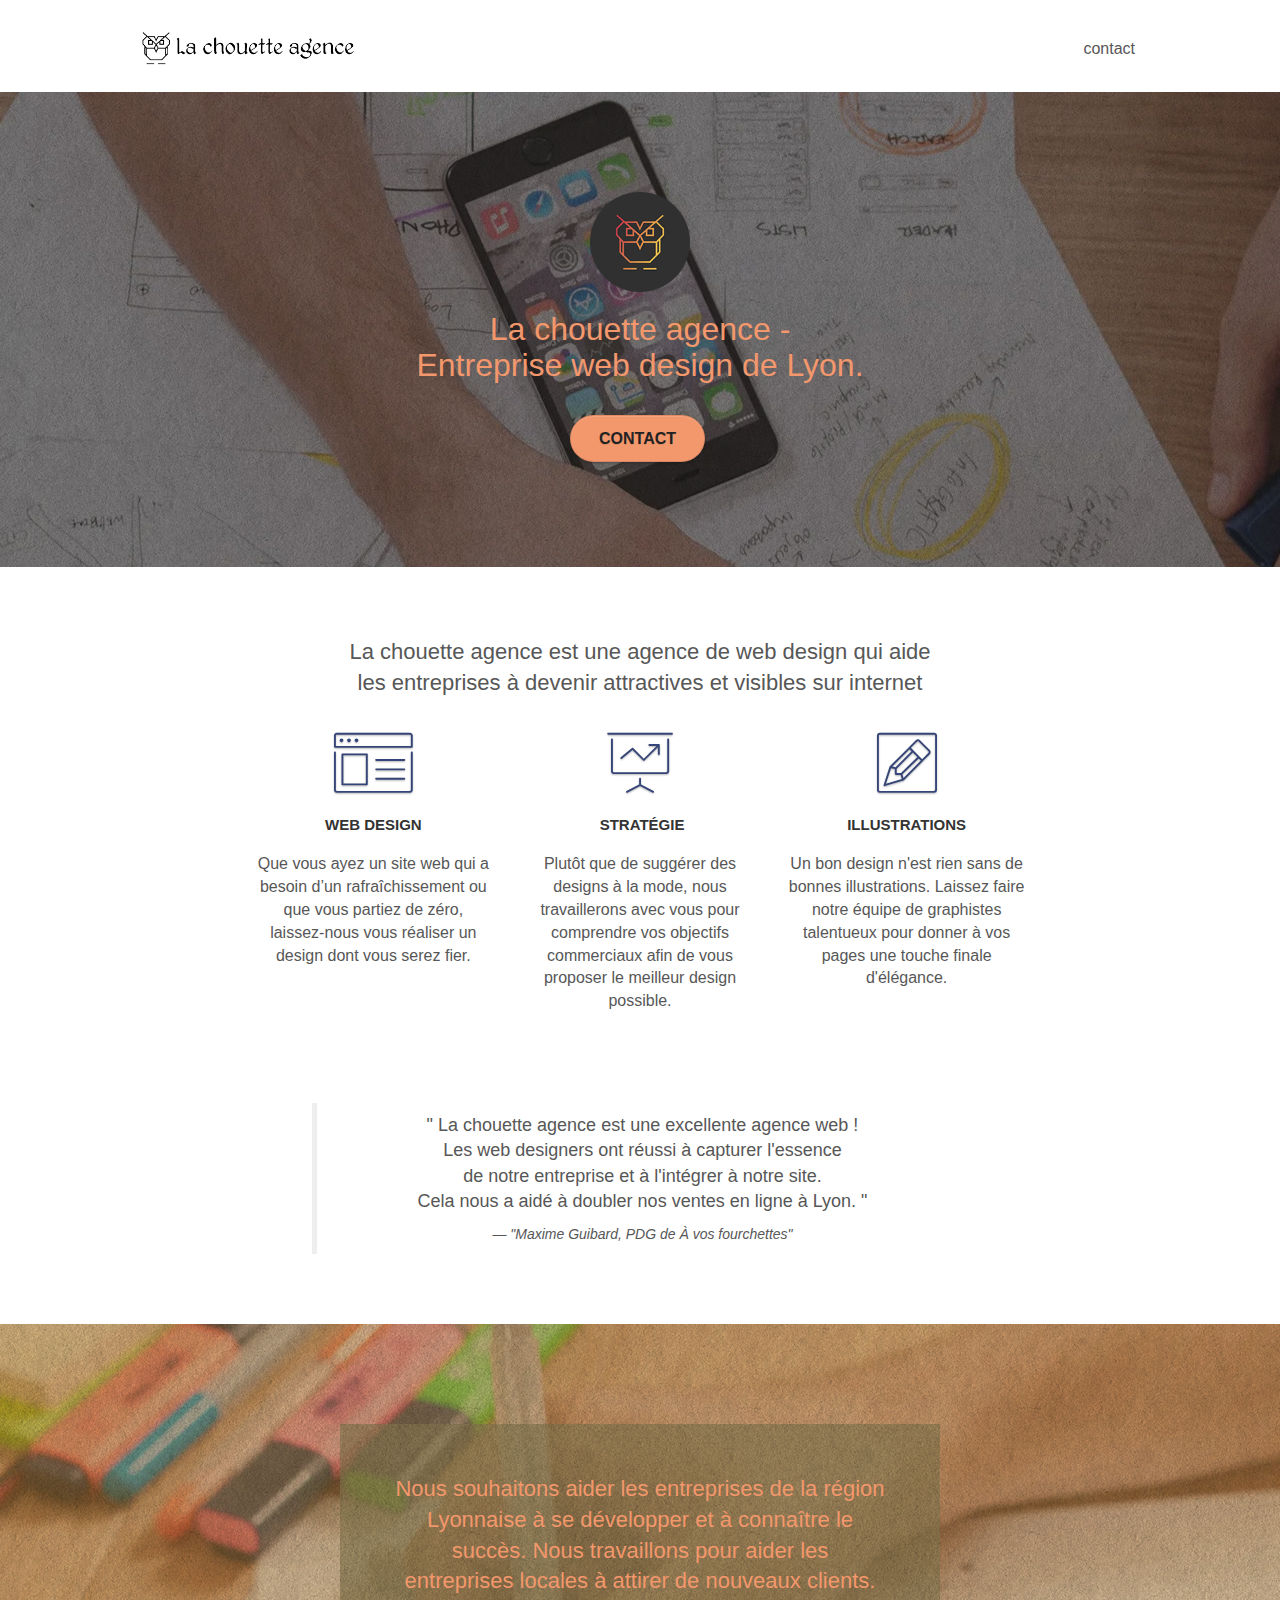
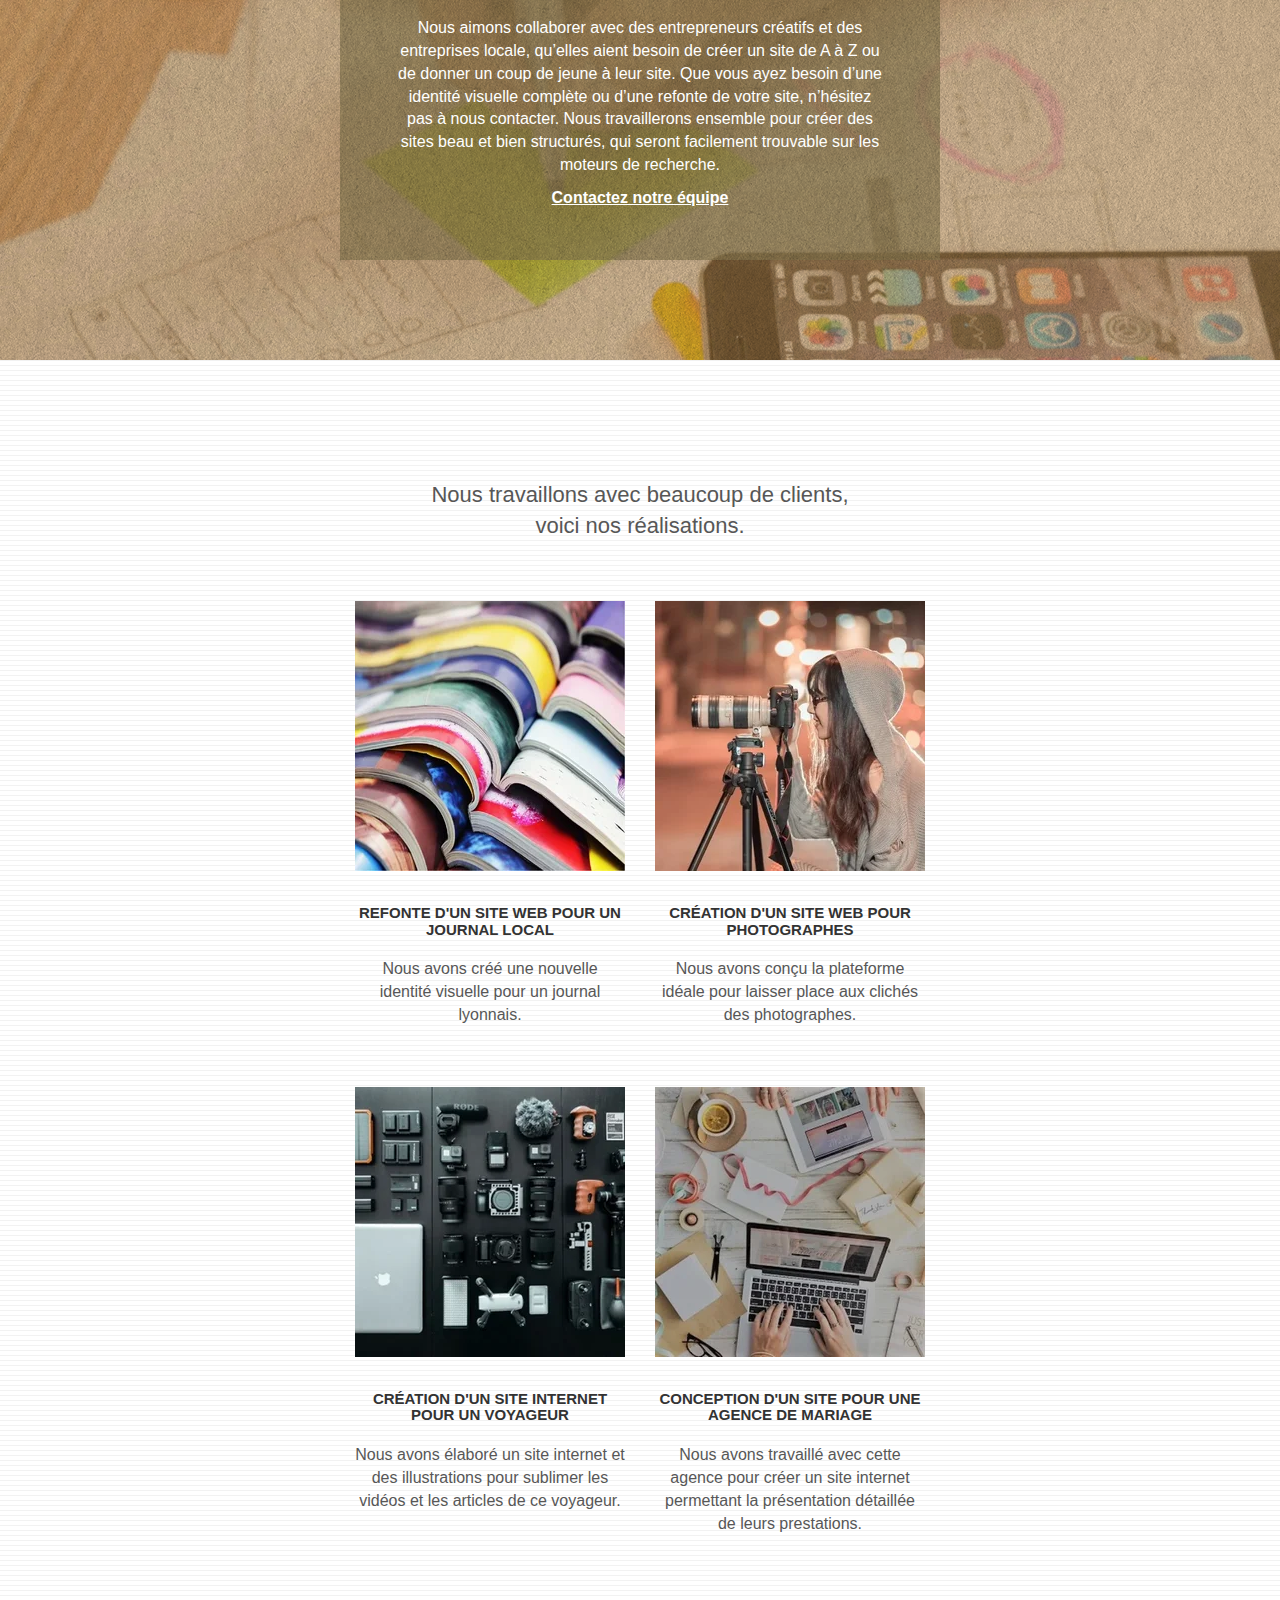
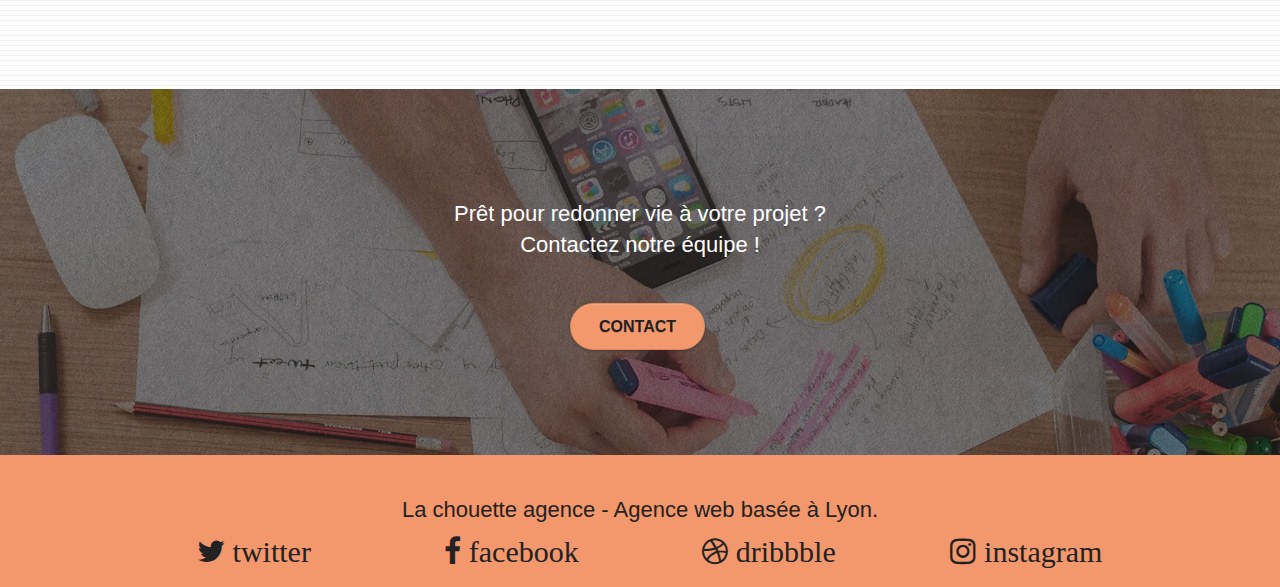
==== commit 6e7e777a: "Modifier le contraste des liens réseaux" ====
--- a/index.html
+++ b/index.html
@@ -231,22 +231,22 @@
 			<div class="row row-no-gutters social">
 				<div class="col-sm-3 ">
 					<div class="text-center">
-						<a class="social" href="#"><span class="fa fa-twitter icon-md white"> twitter</span> </a>
+						<a class="social" href="#"><span class="fa fa-twitter icon-md color-secondary"> twitter</span> </a>
 					</div>
 				</div>
 				<div class="col-sm-3">
 					<div class="text-center">
-						<a class="social" href="#"><span class="fa fa-facebook icon-md white"> facebook</span></a>
+						<a class="social" href="#"><span class="fa fa-facebook icon-md color-secondary"> facebook</span></a>
 					</div>
 				</div>
 				<div class="col-sm-3">
 					<div class="text-center">
-						<a class="social" href="#"><span class="fa fa-dribbble icon-md white"> dribbble</span></a>
+						<a class="social" href="#"><span class="fa fa-dribbble icon-md color-secondary"> dribbble</span></a>
 					</div>
 				</div>
 				<div class="col-sm-3">
 					<div class="text-center">
-						<a class="social" href="#"><span class="fa fa-instagram icon-md white"> instagram</span></a>
+						<a class="social" href="#"><span class="fa fa-instagram icon-md color-secondary"> instagram</span></a>
 					</div>
 				</div>
 			</div>
--- a/style.css
+++ b/style.css
@@ -1 +1 @@
-body{margin:0;padding:0;overflow-x:hidden;background:#fff;-webkit-font-smoothing:antialiased;-moz-osx-font-smoothing:grayscale}a,button{outline:0!important;transition:all .3s ease-in-out}a:hover{text-decoration:none;cursor:pointer}#page-loading-blocs-notifaction{z-index:100000;position:fixed;top:0;bottom:0;width:100%;background:#fff url(img/pageload-spinner.gif) no-repeat center center}.bloc{clear:both;position:relative;width:100%;padding:0 50px;background:50% 50% no-repeat;-webkit-background-size:cover;-moz-background-size:cover;background-size:cover;-o-background-size:cover}.bloc .container{padding-right:0;padding-left:0}.bloc-lg{padding:100px 50px}.bloc-md{padding:50px}.bloc-sm{padding:20px 50px}.bg-b-edge,.bg-bl-edge,.bg-br-edge,.bg-center,.bg-l-edge,.bg-r-edge,.bg-repeat,.bg-t-edge,.bg-tl-edge,.bg-tr-edge{-webkit-background-size:auto!important;-moz-background-size:auto!important;background-size:auto!important;-o-background-size:auto!important}.bg-repeat{background:repeat}.bg-t-edge{background:top no-repeat}.bloc-bg-texture::before{content:"";position:absolute;top:0;right:0;bottom:0;left:0;background-size:2px 2px}.texture-paper::before{background:url(img/texture-paper.png);background-size:280px 280px}.b-parallax{background-attachment:fixed}.d-bloc{color:rgba(255,255,255,.7)}.d-bloc button:hover{color:rgba(255,255,255,.9)}.d-bloc .icon-round,.d-bloc .icon-rounded,.d-bloc .icon-semi-rounded-a,.d-bloc .icon-semi-rounded-b,.d-bloc .icon-square{border-color:rgba(255,255,255,.9)}.d-bloc .divider-h span{border-color:rgba(255,255,255,.2)}.d-bloc .a-btn,.d-bloc .navbar a,.d-bloc .navbar-brand,.d-bloc a .icon-lg,.d-bloc a .icon-md,.d-bloc a .icon-sm,.d-bloc a .icon-xl,.d-bloc h1 a,.d-bloc h2 a,.d-bloc h3 a,.d-bloc h4 a,.d-bloc h5 a,.d-bloc h6 a,.d-bloc p a{color:rgba(255,255,255,.6)}.d-bloc .a-btn:hover,.d-bloc .navbar a:hover,.d-bloc .navbar-brand:hover,.d-bloc a:hover .icon-lg,.d-bloc a:hover .icon-md,.d-bloc a:hover .icon-sm,.d-bloc a:hover .icon-xl,.d-bloc h1 a:hover,.d-bloc h2 a:hover,.d-bloc h3 a:hover,.d-bloc h4 a:hover,.d-bloc h5 a:hover,.d-bloc h6 a:hover,.d-bloc p a:hover{color:#fff}.d-bloc .navbar-toggle .icon-bar{background:#fff}.d-bloc .btn-wire,.d-bloc .btn-wire:hover{border-color:#fff;color:#fff}.d-bloc .panel{color:rgba(0,0,0,.5)}.d-bloc .panel button:hover{color:rgba(0,0,0,.7)}.d-bloc .panel icon{border-color:rgba(0,0,0,.7)}.d-bloc .panel .divider-h span{border-color:rgba(0,0,0,.1)}.d-bloc .panel .a-btn{color:rgba(0,0,0,.6)}.d-bloc .panel .a-btn:hover{color:#000}.d-bloc .panel .btn-wire,.d-bloc .panel .btn-wire:hover{border-color:rgba(0,0,0,.3);color:rgba(0,0,0,.7)}.d-bloc .panel,.l-bloc{color:rgba(0,0,0,.5)}.d-bloc .panel button:hover,.l-bloc button:hover{color:rgba(0,0,0,.7)}.l-bloc .icon-round,.l-bloc .icon-rounded,.l-bloc .icon-semi-rounded-a,.l-bloc .icon-semi-rounded-b,.l-bloc .icon-square{border-color:rgba(0,0,0,.7)}.d-bloc .panel .divider-h span,.l-bloc .divider-h span{border-color:rgba(0,0,0,.1)}.d-bloc .panel .a-btn,.l-bloc .a-btn,.l-bloc .navbar a,.l-bloc .navbar-brand,.l-bloc a .icon-lg,.l-bloc a .icon-md,.l-bloc a .icon-sm,.l-bloc a .icon-xl,.l-bloc h1 a,.l-bloc h2 a,.l-bloc h3 a,.l-bloc h4 a,.l-bloc h5 a,.l-bloc h6 a,.l-bloc p a{color:rgba(0,0,0,.6)}.d-bloc .panel .a-btn:hover,.l-bloc .a-btn:hover,.l-bloc .navbar a:hover,.l-bloc .navbar-brand:hover,.l-bloc a:hover .icon-lg,.l-bloc a:hover .icon-md,.l-bloc a:hover .icon-sm,.l-bloc a:hover .icon-xl,.l-bloc h1 a:hover,.l-bloc h2 a:hover,.l-bloc h3 a:hover,.l-bloc h4 a:hover,.l-bloc h5 a:hover,.l-bloc h6 a:hover,.l-bloc p a:hover{color:#000}.l-bloc .navbar-toggle .icon-bar{color:rgba(0,0,0,.6)}.d-bloc .panel .btn-wire,.d-bloc .panel .btn-wire:hover,.l-bloc .btn-wire,.l-bloc .btn-wire:hover{border-color:rgba(0,0,0,.3);color:rgba(0,0,0,.7)}.voffset{margin-top:30px}.voffset-lg{margin-top:80px}.row-no-gutters{margin-right:0;margin-left:0}.row.row-no-gutters>[class*=" col-"],.row.row-no-gutters>[class^=col-]{padding-right:0;padding-left:0}#bloc-1-hero h1{font-size:32px}.navbar{z-index:1;margin-bottom:0}.navbar-brand{height:auto;padding:3px 15px;font-size:25px;font-weight:400;font-weight:600;line-height:44px}.navbar-brand img{display:inline;margin:0 5px 0 0;max-height:200px}.navbar-brand img[src$=svg]{min-width:100px}.nav-center .navbar-brand img{margin:0}.navbar .nav{z-index:1;float:right;margin-right:-16px;padding-top:2px}.nav>li{float:left;margin-top:4px;font-size:16px}.navbar-nav .open .dropdown-menu>li>a{text-align:inherit}.nav>li a:focus,.nav>li a:hover{background:0 0}.navbar-toggle{margin:10px 10px 0 0;border:0}.navbar-toggle:hover{background:0 0!important}.navbar-toggle .icon-bar{width:26px;background-color:rgba(0,0,0,.5)}.nav-invert .navbar .nav{float:left}.nav-invert .navbar-brand,.nav-invert .navbar-header{z-index:2;float:right;position:relative}@media(min-width:768px){.site-navigation{position:absolute;top:50%;right:20px;-webkit-transform:translateY(-50%);transform:translate(0,-50%)}.nav>li .dropdown-menu a,.nav>li .dropdown-menu a:hover{color:#484848}.nav-invert .site-navigation{right:0;left:0}.nav-center{text-align:center}.nav-center .navbar-header{width:100%}.nav-center .nav>li,.nav-center .navbar-brand,.nav-center .navbar-header{display:inline-block;float:none}.nav-center .site-navigation{position:relative;right:0;width:100%;margin-top:20px;margin-right:0}.nav-center.mini-nav .navbar-toggle{float:none;margin:10px auto 0}}.nav>li>.dropdown a{display:block;padding:14px 15px;background:0 0!important}nav .caret{margin:0 5px}.dropdown-menu .dropdown-menu{top:-8px;left:100%}.dropdown-menu .dropmenu-flow-right{top:100%;left:0;margin-left:-1px;border-top-left-radius:0;border-top-right-radius:0}.dropdown-menu .dropdown span{float:right;margin:6px -5px 0 0!important;border:4px solid #000;border-top-color:transparent;border-right-color:transparent;border-bottom-color:transparent}.mg-md{margin-top:10px;margin-bottom:20px}.mg-lg{margin-top:10px;margin-bottom:40px}.btn{margin:0 5px 5px 0}.btn.pull-right{margin:0 0 5px 5px}.btn-d,.btn-d:focus,.btn-d:hover{color:#fff;background:rgba(0,0,0,.3)}button{outline:0!important}.btn-rd{border-radius:40px}.btn-clean{border:1px solid rgba(0,0,0,.08);border-bottom-color:rgba(0,0,0,.1);text-shadow:0 1px 0 rgba(0,0,1,.1);box-shadow:0 1px 3px rgba(0,0,1,.25),inset 0 1px 0 0 rgba(255,255,255,.15)}.icon-md{font-size:30px!important}.icon-lg{font-size:60px!important}.sm-shadow{text-shadow:0 1px 2px rgba(0,0,0,.3)}.panel-sq,.panel-sq .panel-footer,.panel-sq .panel-heading{border-radius:0}.panel-rd{border-radius:30px}.panel-rd .panel-heading{border-radius:29px 29px 0 0}.panel-rd .panel-footer{border-radius:0 0 29px 29px}.form-control{border-color:rgba(0,0,0,.1);box-shadow:none}.scrollToTop{z-index:500;position:fixed;right:20px;bottom:20px;width:40px;height:40px;opacity:0;transition:all .3s ease-in-out}.scrollToTop span{margin-top:6px}.showScrollTop{font-size:16px;opacity:1}a[data-lightbox]{display:block;position:relative;text-align:center}a[data-lightbox]:hover::before{content:"+";z-index:1;position:absolute;top:50%;width:50px;height:50px;margin-left:-25px;border-radius:50%;font-family:HelveticaNeue-Light,"Helvetica Neue Light","Helvetica Neue",Helvetica,Arial;font-size:32px;font-weight:100;color:#fff;background:rgba(0,0,0,.6);-webkit-transform:translateY(-50%);transform:translateY(-50%)}a[data-lightbox]:hover img{opacity:.6;-webkit-animation-fill-mode:none;animation-fill-mode:none}#lightbox-modal{display:flex;align-items:center}#lightbox-modal .modal-dialog{width:90%;margin:0 auto 0;max-width:900px}#lightbox-modal .modal-dialog img{margin:0 auto;max-height:90vh}.lightbox-caption{position:absolute;right:15px;bottom:5px;left:15px;padding:20px;color:#fff;background:rgba(0,0,0,.5)}.close-lightbox{z-index:20;position:absolute;top:20px;right:20px;padding:0 9px 5px;border:none;font-size:30px;line-height:30px;color:#fff;opacity:.3;background:rgba(0,0,0,.5)}.close-lightbox:hover,.next-lightbox:hover,.prev-lightbox:hover{color:#fff;opacity:1}.next-lightbox,.prev-lightbox{z-index:1;position:absolute;top:45%;font-size:20px;color:rgba(255,255,255,.9);opacity:.4;background:rgba(0,0,0,.5);transition:all .2s ease-in-out}.next-lightbox{right:25px;padding:6px 8px 1px 13px}.prev-lightbox{left:25px;padding:6px 13px 1px 10px}.snapshot-lb .modal-body{padding-bottom:45px}.snapshot-lb .lightbox-caption{padding:0;color:rgba(0,0,0,.5);background:0 0}.btn,a,h1,h2,h3,h4,h5,h6,label,p{font-family:helvetica;font-weight:400;color:#575757!important}.container{max-width:1000px}.hero-bloc-text{font-size:38px}.hero-bloc-text-sub{font-size:36px}.statement-bloc-text{margin:auto auto auto auto;max-width:520px;text-align:center;font-size:20px;font-style:italic;font-weight:lighter;line-height:26px}p{font-size:16px}.tight-width-whitespace{margin:auto auto auto auto;max-width:600px}.h1{font-family:"Open Sans";font-size:20px}.cta-hero{margin-top:22px;padding:12px 28px 12px 28px;text-transform:uppercase;font-size:16px;font-weight:700;color:#fff!important}.social{margin:auto auto auto auto}.citation-client p,.citation-client strong{font-family:helvetica;font-size:18px;font-weight:500;line-height:1.4em;color:#575757}.citation-client footer{font-style:italic;color:#575757}h2{font-size:22px;line-height:1.4em}h3{text-transform:uppercase;font-size:15px;font-weight:700;color:#333!important}.med-width-whitespace{margin:auto auto auto auto;max-width:800px;box-shadow:0 0 0 #000}h1{color:#333!important}h4{color:#333!important}.icons{margin-top:24px;margin-bottom:14px}.white{color:#fff!important}.portfolio-thumb{margin-bottom:24px}.portfolio-row{margin-top:50px;margin-bottom:44px}.avatar{box-shadow:0 4px 9px rgba(0,0,0,.3)}.black-background{padding:40px 40px 40px 40px;background-color:rgba(165,147,99,.7)}.bold-link{text-decoration:underline!important;font-weight:900}.bgc-white{background-color:#fff}.bgc-dark-slate-blue{background-color:#364577}.bgc-atomic-tangerine{background-color:#f3976c}.tc-white{color:#f3976c!important}.color-secondary{color:#222!important}.color-secondary a,.color-secondary h2{color:#222!important}footer ul{list-style:none}.btn-atomic-tangerine{color:#222!important;background:#f3976c}.btn-atomic-tangerine:hover{color:#f3976c!important;background:#222!important}.ltc-white{color:#fff!important}.ltc-white:hover{color:#ccc!important}.ltc-atomic-tangerine{color:#f3976c!important}.ltc-atomic-tangerine:hover{color:#c27956!important}.icon-dark-slate-blue{border-color:#364577!important;color:#364577!important}.bg-dots-bg{background-image:url(img/dots-bg.png)}.bg-lines-h2-bg{background-image:url(img/lines-h2-bg.png)}.bg-banniere{background-image:url(img/la-chouette-agence-banniere.webp)}.bg-presentation{background-image:url(img/image-de-presentation.webp)}@media(max-width:1024px){.bloc{padding-right:20px;padding-left:20px}.bloc-tile-2.full-width-bloc .container,.bloc-tile-3.full-width-bloc .container,.bloc-tile-4.full-width-bloc .container,.bloc.full-width-bloc{padding-right:0;padding-left:0}}@media(max-width:992px) and (min-width:768px){.navbar .nav{max-width:80%}.nav-center.navbar .nav{max-width:100%}}@media only screen and (min-width:768px) and (max-width:1024px) and (orientation:landscape){.b-parallax{background-attachment:scroll}}@media only screen and (min-width:1024px) and (max-width:1366px){.b-parallax{background-attachment:scroll}}@media(max-width:991px){.container{width:100%}.b-parallax{background-attachment:scroll}#hero-bloc,.page-container{position:relative;overflow-x:hidden}.bloc-group,.bloc-group .bloc{display:block;width:100%}.bloc-fill-screen .fill-bloc-bottom-edge,.bloc-fill-screen .fill-bloc-top-edge{padding:0 20px}}@media(max-width:767px){.page-container{position:relative;overflow-x:hidden}#disqus_thread,h1,h2,h3,h4,h5,h6,p{padding-right:10px!important;padding-left:10px!important}.b-parallax{background-attachment:scroll}.navbar .nav{float:none!important;padding-top:0;border-top:1px solid rgba(0,0,0,.2)}.navbar.row{margin-right:0;margin-left:0}.site-navigation{position:inherit;-webkit-transform:none;-ms-transform:none;transform:none}.nav>li{width:100%;margin-top:0;padding-left:15px;border-bottom:1px solid rgba(0,0,0,.1);text-align:left;background:rgba(0,0,0,.05)}.nav>li:hover{background:rgba(0,0,0,.08)}.dropdown .dropdown a .caret{float:none;margin:5px 0 0 10px!important;border:4px solid #000;border-right-color:transparent;border-bottom-color:transparent;border-left-color:transparent}#hero-bloc .navbar .nav{background:rgba(0,0,0,.8)}#hero-bloc .navbar .nav a{color:rgba(255,255,255,.6)}.hero{padding:50px 0}.hero-nav{right:-1px;left:-1px}.navbar-collapse{padding:0;overflow-x:hidden;-webkit-box-shadow:none;box-shadow:none}.navbar-brand img{width:auto;max-height:40px}.nav-invert .navbar-header{float:none;width:100%}.nav-invert .navbar-toggle{float:left;margin-left:10px}.bloc{padding-right:0;padding-left:0}.bloc-lg,.bloc-xl,.bloc-xxl{padding:40px 0}.bloc-md,.bloc-sm{padding-right:0;padding-left:0}.bloc-fill-screen .fill-bloc-bottom-edge,.bloc-fill-screen .fill-bloc-top-edge,.bloc-tile-2 .container,.bloc-tile-3 .container,.bloc-tile-4 .container{padding-right:0;padding-left:0}.a-block{padding:0 10px}.btn-dwn{display:none}.voffset{margin-top:5px}.voffset-md{margin-top:20px}.voffset-lg{margin-top:30px}form{padding:5px}.close-lightbox{display:inline-block}.blocsapp-device-iphone5{width:216px;height:425px;padding-top:60px;background-size:216px 425px}.blocsapp-device-iphone5 img{width:180px;height:320px}}@media(max-width:400px){.bloc{padding-right:0;padding-left:0}}@media(max-width:767px){.bloc-mob-center-text{text-align:center}}+body{margin:0;padding:0;overflow-x:hidden;background:#fff;-webkit-font-smoothing:antialiased;-moz-osx-font-smoothing:grayscale}a,button{outline:0!important;transition:all .3s ease-in-out}a:hover{text-decoration:none;cursor:pointer}#page-loading-blocs-notifaction{z-index:100000;position:fixed;top:0;bottom:0;width:100%;background:#fff url(img/pageload-spinner.gif) no-repeat center center}.bloc{clear:both;position:relative;width:100%;padding:0 50px;background:50% 50% no-repeat;-webkit-background-size:cover;-moz-background-size:cover;background-size:cover;-o-background-size:cover}.bloc .container{padding-right:0;padding-left:0}.bloc-lg{padding:100px 50px}.bloc-md{padding:50px}.bloc-sm{padding:20px 50px}.bg-b-edge,.bg-bl-edge,.bg-br-edge,.bg-center,.bg-l-edge,.bg-r-edge,.bg-repeat,.bg-t-edge,.bg-tl-edge,.bg-tr-edge{-webkit-background-size:auto!important;-moz-background-size:auto!important;background-size:auto!important;-o-background-size:auto!important}.bg-repeat{background:repeat}.bg-t-edge{background:top no-repeat}.bloc-bg-texture::before{content:"";position:absolute;top:0;right:0;bottom:0;left:0;background-size:2px 2px}.texture-paper::before{background:url(img/texture-paper.png);background-size:280px 280px}.b-parallax{background-attachment:fixed}.d-bloc{color:rgba(255,255,255,.7)}.d-bloc button:hover{color:rgba(255,255,255,.9)}.d-bloc .icon-round,.d-bloc .icon-rounded,.d-bloc .icon-semi-rounded-a,.d-bloc .icon-semi-rounded-b,.d-bloc .icon-square{border-color:rgba(255,255,255,.9)}.d-bloc .divider-h span{border-color:rgba(255,255,255,.2)}.d-bloc .a-btn,.d-bloc .navbar a,.d-bloc .navbar-brand,.d-bloc a .icon-lg,.d-bloc a .icon-md,.d-bloc a .icon-sm,.d-bloc a .icon-xl,.d-bloc h1 a,.d-bloc h2 a,.d-bloc h3 a,.d-bloc h4 a,.d-bloc h5 a,.d-bloc h6 a,.d-bloc p a{color:rgba(255,255,255,.6)}.d-bloc .a-btn:hover,.d-bloc .navbar a:hover,.d-bloc .navbar-brand:hover,.d-bloc a:hover .icon-lg,.d-bloc a:hover .icon-md,.d-bloc a:hover .icon-sm,.d-bloc a:hover .icon-xl,.d-bloc h1 a:hover,.d-bloc h2 a:hover,.d-bloc h3 a:hover,.d-bloc h4 a:hover,.d-bloc h5 a:hover,.d-bloc h6 a:hover,.d-bloc p a:hover{color:#fff}.d-bloc .navbar-toggle .icon-bar{background:#fff}.d-bloc .btn-wire,.d-bloc .btn-wire:hover{border-color:#fff;color:#fff}.d-bloc .panel{color:rgba(0,0,0,.5)}.d-bloc .panel button:hover{color:rgba(0,0,0,.7)}.d-bloc .panel icon{border-color:rgba(0,0,0,.7)}.d-bloc .panel .divider-h span{border-color:rgba(0,0,0,.1)}.d-bloc .panel .a-btn{color:rgba(0,0,0,.6)}.d-bloc .panel .a-btn:hover{color:#000}.d-bloc .panel .btn-wire,.d-bloc .panel .btn-wire:hover{border-color:rgba(0,0,0,.3);color:rgba(0,0,0,.7)}.d-bloc .panel,.l-bloc{color:rgba(0,0,0,.5)}.d-bloc .panel button:hover,.l-bloc button:hover{color:rgba(0,0,0,.7)}.l-bloc .icon-round,.l-bloc .icon-rounded,.l-bloc .icon-semi-rounded-a,.l-bloc .icon-semi-rounded-b,.l-bloc .icon-square{border-color:rgba(0,0,0,.7)}.d-bloc .panel .divider-h span,.l-bloc .divider-h span{border-color:rgba(0,0,0,.1)}.d-bloc .panel .a-btn,.l-bloc .a-btn,.l-bloc .navbar a,.l-bloc .navbar-brand,.l-bloc a .icon-lg,.l-bloc a .icon-md,.l-bloc a .icon-sm,.l-bloc a .icon-xl,.l-bloc h1 a,.l-bloc h2 a,.l-bloc h3 a,.l-bloc h4 a,.l-bloc h5 a,.l-bloc h6 a,.l-bloc p a{color:rgba(0,0,0,.6)}.d-bloc .panel .a-btn:hover,.l-bloc .a-btn:hover,.l-bloc .navbar a:hover,.l-bloc .navbar-brand:hover,.l-bloc a:hover .icon-lg,.l-bloc a:hover .icon-md,.l-bloc a:hover .icon-sm,.l-bloc a:hover .icon-xl,.l-bloc h1 a:hover,.l-bloc h2 a:hover,.l-bloc h3 a:hover,.l-bloc h4 a:hover,.l-bloc h5 a:hover,.l-bloc h6 a:hover,.l-bloc p a:hover{color:#000}.l-bloc .navbar-toggle .icon-bar{color:rgba(0,0,0,.6)}.d-bloc .panel .btn-wire,.d-bloc .panel .btn-wire:hover,.l-bloc .btn-wire,.l-bloc .btn-wire:hover{border-color:rgba(0,0,0,.3);color:rgba(0,0,0,.7)}.voffset{margin-top:30px}.voffset-lg{margin-top:80px}.row-no-gutters{margin-right:0;margin-left:0}.row.row-no-gutters>[class*=" col-"],.row.row-no-gutters>[class^=col-]{padding-right:0;padding-left:0}#bloc-1-hero h1{font-size:32px}.navbar{z-index:1;margin-bottom:0}.navbar-brand{height:auto;padding:3px 15px;font-size:25px;font-weight:400;font-weight:600;line-height:44px}.navbar-brand img{display:inline;margin:0 5px 0 0;max-height:200px}.navbar-brand img[src$=svg]{min-width:100px}.nav-center .navbar-brand img{margin:0}.navbar .nav{z-index:1;float:right;margin-right:-16px;padding-top:2px}.nav>li{float:left;margin-top:4px;font-size:16px}.navbar-nav .open .dropdown-menu>li>a{text-align:inherit}.nav>li a:focus,.nav>li a:hover{background:0 0}.navbar-toggle{margin:10px 10px 0 0;border:0}.navbar-toggle:hover{background:0 0!important}.navbar-toggle .icon-bar{width:26px;background-color:rgba(0,0,0,.5)}.nav-invert .navbar .nav{float:left}.nav-invert .navbar-brand,.nav-invert .navbar-header{z-index:2;float:right;position:relative}@media(min-width:768px){.site-navigation{position:absolute;top:50%;right:20px;-webkit-transform:translateY(-50%);transform:translate(0,-50%)}.nav>li .dropdown-menu a,.nav>li .dropdown-menu a:hover{color:#484848}.nav-invert .site-navigation{right:0;left:0}.nav-center{text-align:center}.nav-center .navbar-header{width:100%}.nav-center .nav>li,.nav-center .navbar-brand,.nav-center .navbar-header{display:inline-block;float:none}.nav-center .site-navigation{position:relative;right:0;width:100%;margin-top:20px;margin-right:0}.nav-center.mini-nav .navbar-toggle{float:none;margin:10px auto 0}}.nav>li>.dropdown a{display:block;padding:14px 15px;background:0 0!important}nav .caret{margin:0 5px}.dropdown-menu .dropdown-menu{top:-8px;left:100%}.dropdown-menu .dropmenu-flow-right{top:100%;left:0;margin-left:-1px;border-top-left-radius:0;border-top-right-radius:0}.dropdown-menu .dropdown span{float:right;margin:6px -5px 0 0!important;border:4px solid #000;border-top-color:transparent;border-right-color:transparent;border-bottom-color:transparent}.mg-md{margin-top:10px;margin-bottom:20px}.mg-lg{margin-top:10px;margin-bottom:40px}.btn{margin:0 5px 5px 0}.btn.pull-right{margin:0 0 5px 5px}.btn-d,.btn-d:focus,.btn-d:hover{color:#fff;background:rgba(0,0,0,.3)}button{outline:0!important}.btn-rd{border-radius:40px}.btn-clean{border:1px solid rgba(0,0,0,.08);border-bottom-color:rgba(0,0,0,.1);text-shadow:0 1px 0 rgba(0,0,1,.1);box-shadow:0 1px 3px rgba(0,0,1,.25),inset 0 1px 0 0 rgba(255,255,255,.15)}.icon-md{font-size:30px!important}.icon-lg{font-size:60px!important}.sm-shadow{text-shadow:0 1px 2px rgba(0,0,0,.3)}.panel-sq,.panel-sq .panel-footer,.panel-sq .panel-heading{border-radius:0}.panel-rd{border-radius:30px}.panel-rd .panel-heading{border-radius:29px 29px 0 0}.panel-rd .panel-footer{border-radius:0 0 29px 29px}.form-control{border-color:rgba(0,0,0,.1);box-shadow:none}.scrollToTop{z-index:500;position:fixed;right:20px;bottom:20px;width:40px;height:40px;opacity:0;transition:all .3s ease-in-out}.scrollToTop span{margin-top:6px}.showScrollTop{font-size:16px;opacity:1}a[data-lightbox]{display:block;position:relative;text-align:center}a[data-lightbox]:hover::before{content:"+";z-index:1;position:absolute;top:50%;width:50px;height:50px;margin-left:-25px;border-radius:50%;font-family:HelveticaNeue-Light,"Helvetica Neue Light","Helvetica Neue",Helvetica,Arial;font-size:32px;font-weight:100;color:#fff;background:rgba(0,0,0,.6);-webkit-transform:translateY(-50%);transform:translateY(-50%)}a[data-lightbox]:hover img{opacity:.6;-webkit-animation-fill-mode:none;animation-fill-mode:none}#lightbox-modal{display:flex;align-items:center}#lightbox-modal .modal-dialog{width:90%;margin:0 auto 0;max-width:900px}#lightbox-modal .modal-dialog img{margin:0 auto;max-height:90vh}.lightbox-caption{position:absolute;right:15px;bottom:5px;left:15px;padding:20px;color:#fff;background:rgba(0,0,0,.5)}.close-lightbox{z-index:20;position:absolute;top:20px;right:20px;padding:0 9px 5px;border:none;font-size:30px;line-height:30px;color:#fff;opacity:.3;background:rgba(0,0,0,.5)}.close-lightbox:hover,.next-lightbox:hover,.prev-lightbox:hover{color:#fff;opacity:1}.next-lightbox,.prev-lightbox{z-index:1;position:absolute;top:45%;font-size:20px;color:rgba(255,255,255,.9);opacity:.4;background:rgba(0,0,0,.5);transition:all .2s ease-in-out}.next-lightbox{right:25px;padding:6px 8px 1px 13px}.prev-lightbox{left:25px;padding:6px 13px 1px 10px}.snapshot-lb .modal-body{padding-bottom:45px}.snapshot-lb .lightbox-caption{padding:0;color:rgba(0,0,0,.5);background:0 0}.btn,a,h1,h2,h3,h4,h5,h6,label,p{font-family:helvetica;font-weight:400;color:#575757!important}.container{max-width:1000px}.hero-bloc-text{font-size:38px}.hero-bloc-text-sub{font-size:36px}.statement-bloc-text{margin:auto auto auto auto;max-width:520px;text-align:center;font-size:20px;font-style:italic;font-weight:lighter;line-height:26px}p{font-size:16px}.tight-width-whitespace{margin:auto auto auto auto;max-width:600px}.h1{font-family:"Open Sans";font-size:20px}.cta-hero{margin-top:22px;padding:12px 28px 12px 28px;text-transform:uppercase;font-size:16px;font-weight:700;color:#fff!important}.social{margin:auto auto auto auto}.citation-client p,.citation-client strong{font-family:helvetica;font-size:18px;font-weight:500;line-height:1.4em;color:#575757}.citation-client footer{font-style:italic;color:#575757}h2{font-size:22px;line-height:1.4em}h3{text-transform:uppercase;font-size:15px;font-weight:700;color:#333!important}.med-width-whitespace{margin:auto auto auto auto;max-width:800px;box-shadow:0 0 0 #000}h1{color:#333!important}h4{color:#333!important}.icons{margin-top:24px;margin-bottom:14px}.white{color:#fff!important}.portfolio-thumb{margin-bottom:24px}.portfolio-row{margin-top:50px;margin-bottom:44px}.avatar{box-shadow:0 4px 9px rgba(0,0,0,.3)}.black-background{padding:40px 40px 40px 40px;background-color:rgba(165,147,99,.7)}.bold-link{text-decoration:underline!important;font-weight:900}.bgc-white{background-color:#fff}.bgc-dark-slate-blue{background-color:#364577}.bgc-atomic-tangerine{background-color:#f3976c}.tc-white{color:#f3976c!important}.color-secondary{color:#222!important}.color-secondary a,.color-secondary h2{color:#222!important}footer ul{list-style:none}.btn-atomic-tangerine{color:#222!important;background:#f3976c}.btn-atomic-tangerine:hover{color:#f3976c!important;background:#222!important}.ltc-white{color:#fff!important}.ltc-white:hover{color:#ccc!important}.ltc-atomic-tangerine{color:#f3976c!important}.ltc-atomic-tangerine:hover{color:#c27956!important}.icon-dark-slate-blue{border-color:#364577!important;color:#364577!important}.bg-dots-bg{background-image:url(img/dots-bg.png)}.bg-lines-h2-bg{background-image:url(img/lines-h2-bg.png)}.bg-banniere{background-image:url(img/la-chouette-agence-banniere.webp)}.bg-presentation{background-image:url(img/image-de-presentation.webp)}@media(max-width:1024px){.bloc{padding-right:20px;padding-left:20px}.bloc-tile-2.full-width-bloc .container,.bloc-tile-3.full-width-bloc .container,.bloc-tile-4.full-width-bloc .container,.bloc.full-width-bloc{padding-right:0;padding-left:0}}@media(max-width:992px) and (min-width:768px){.navbar .nav{max-width:80%}.nav-center.navbar .nav{max-width:100%}}@media only screen and (min-width:768px) and (max-width:1024px) and (orientation:landscape){.b-parallax{background-attachment:scroll}}@media only screen and (min-width:1024px) and (max-width:1366px){.b-parallax{background-attachment:scroll}}@media(max-width:991px){.container{width:100%}.b-parallax{background-attachment:scroll}#hero-bloc,.page-container{position:relative;overflow-x:hidden}.bloc-group,.bloc-group .bloc{display:block;width:100%}.bloc-fill-screen .fill-bloc-bottom-edge,.bloc-fill-screen .fill-bloc-top-edge{padding:0 20px}}@media(max-width:767px){.page-container{position:relative;overflow-x:hidden}#disqus_thread,h1,h2,h3,h4,h5,h6,p{padding-right:10px!important;padding-left:10px!important}.b-parallax{background-attachment:scroll}.navbar .nav{float:none!important;padding-top:0;border-top:1px solid rgba(0,0,0,.2)}.navbar.row{margin-right:0;margin-left:0}.site-navigation{position:inherit;-webkit-transform:none;-ms-transform:none;transform:none}.nav>li{width:100%;margin-top:0;padding-left:15px;border-bottom:1px solid rgba(0,0,0,.1);text-align:left;background:rgba(0,0,0,.05)}.nav>li:hover{background:rgba(0,0,0,.08)}.dropdown .dropdown a .caret{float:none;margin:5px 0 0 10px!important;border:4px solid #000;border-right-color:transparent;border-bottom-color:transparent;border-left-color:transparent}#hero-bloc .navbar .nav{background:rgba(0,0,0,.8)}#hero-bloc .navbar .nav a{color:rgba(255,255,255,.6)}.hero{padding:50px 0}.hero-nav{right:-1px;left:-1px}.navbar-collapse{padding:0;overflow-x:hidden;-webkit-box-shadow:none;box-shadow:none}.navbar-brand img{width:auto;max-height:40px}.nav-invert .navbar-header{float:none;width:100%}.nav-invert .navbar-toggle{float:left;margin-left:10px}.bloc{padding-right:0;padding-left:0}.bloc-lg,.bloc-xl,.bloc-xxl{padding:40px 0}.bloc-md,.bloc-sm{padding-right:0;padding-left:0}.bloc-fill-screen .fill-bloc-bottom-edge,.bloc-fill-screen .fill-bloc-top-edge,.bloc-tile-2 .container,.bloc-tile-3 .container,.bloc-tile-4 .container{padding-right:0;padding-left:0}.a-block{padding:0 10px}.btn-dwn{display:none}.voffset{margin-top:5px}.voffset-md{margin-top:20px}.voffset-lg{margin-top:30px}form{padding:5px}.close-lightbox{display:inline-block}.blocsapp-device-iphone5{width:216px;height:425px;padding-top:60px;background-size:216px 425px}.blocsapp-device-iphone5 img{width:180px;height:320px}}@media(max-width:400px){.bloc{padding-right:0;padding-left:0}}@media(max-width:767px){.bloc-mob-center-text{text-align:center}}a:hover>.color-secondary{color:white!important;}